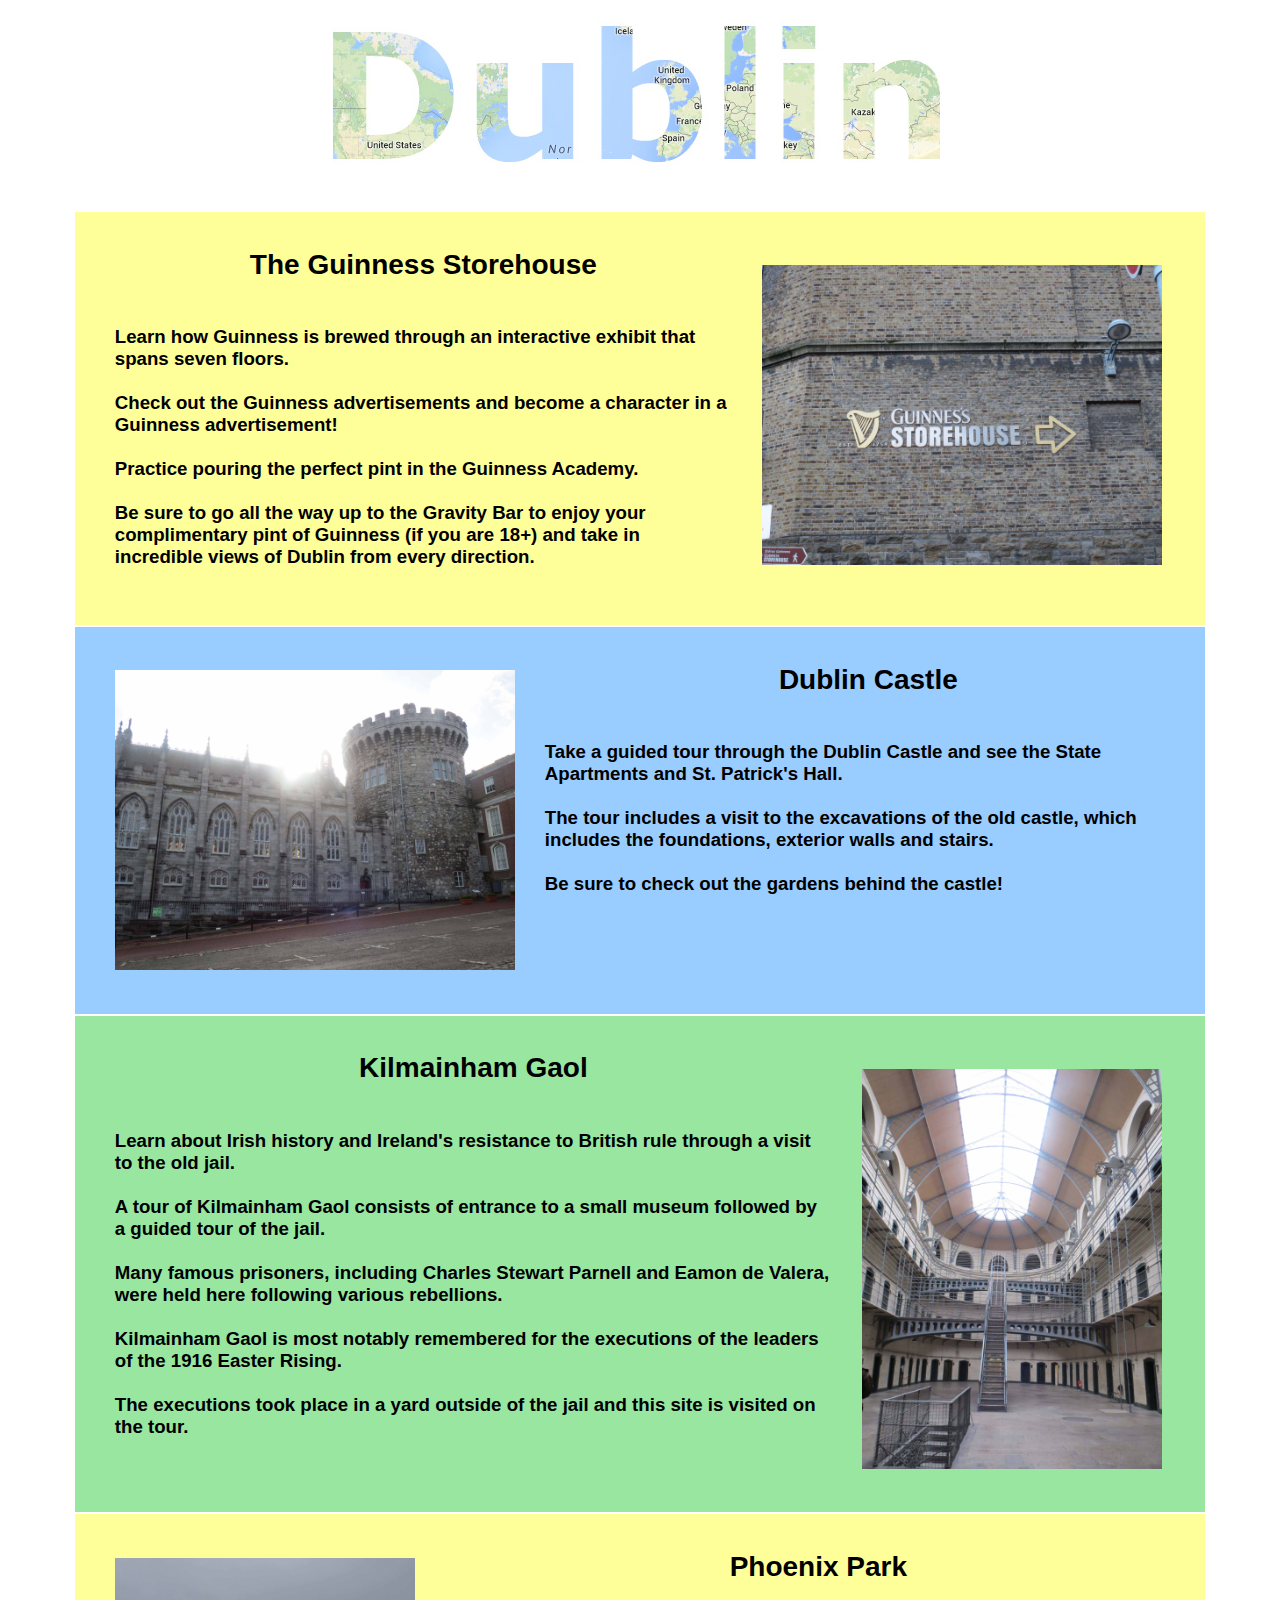
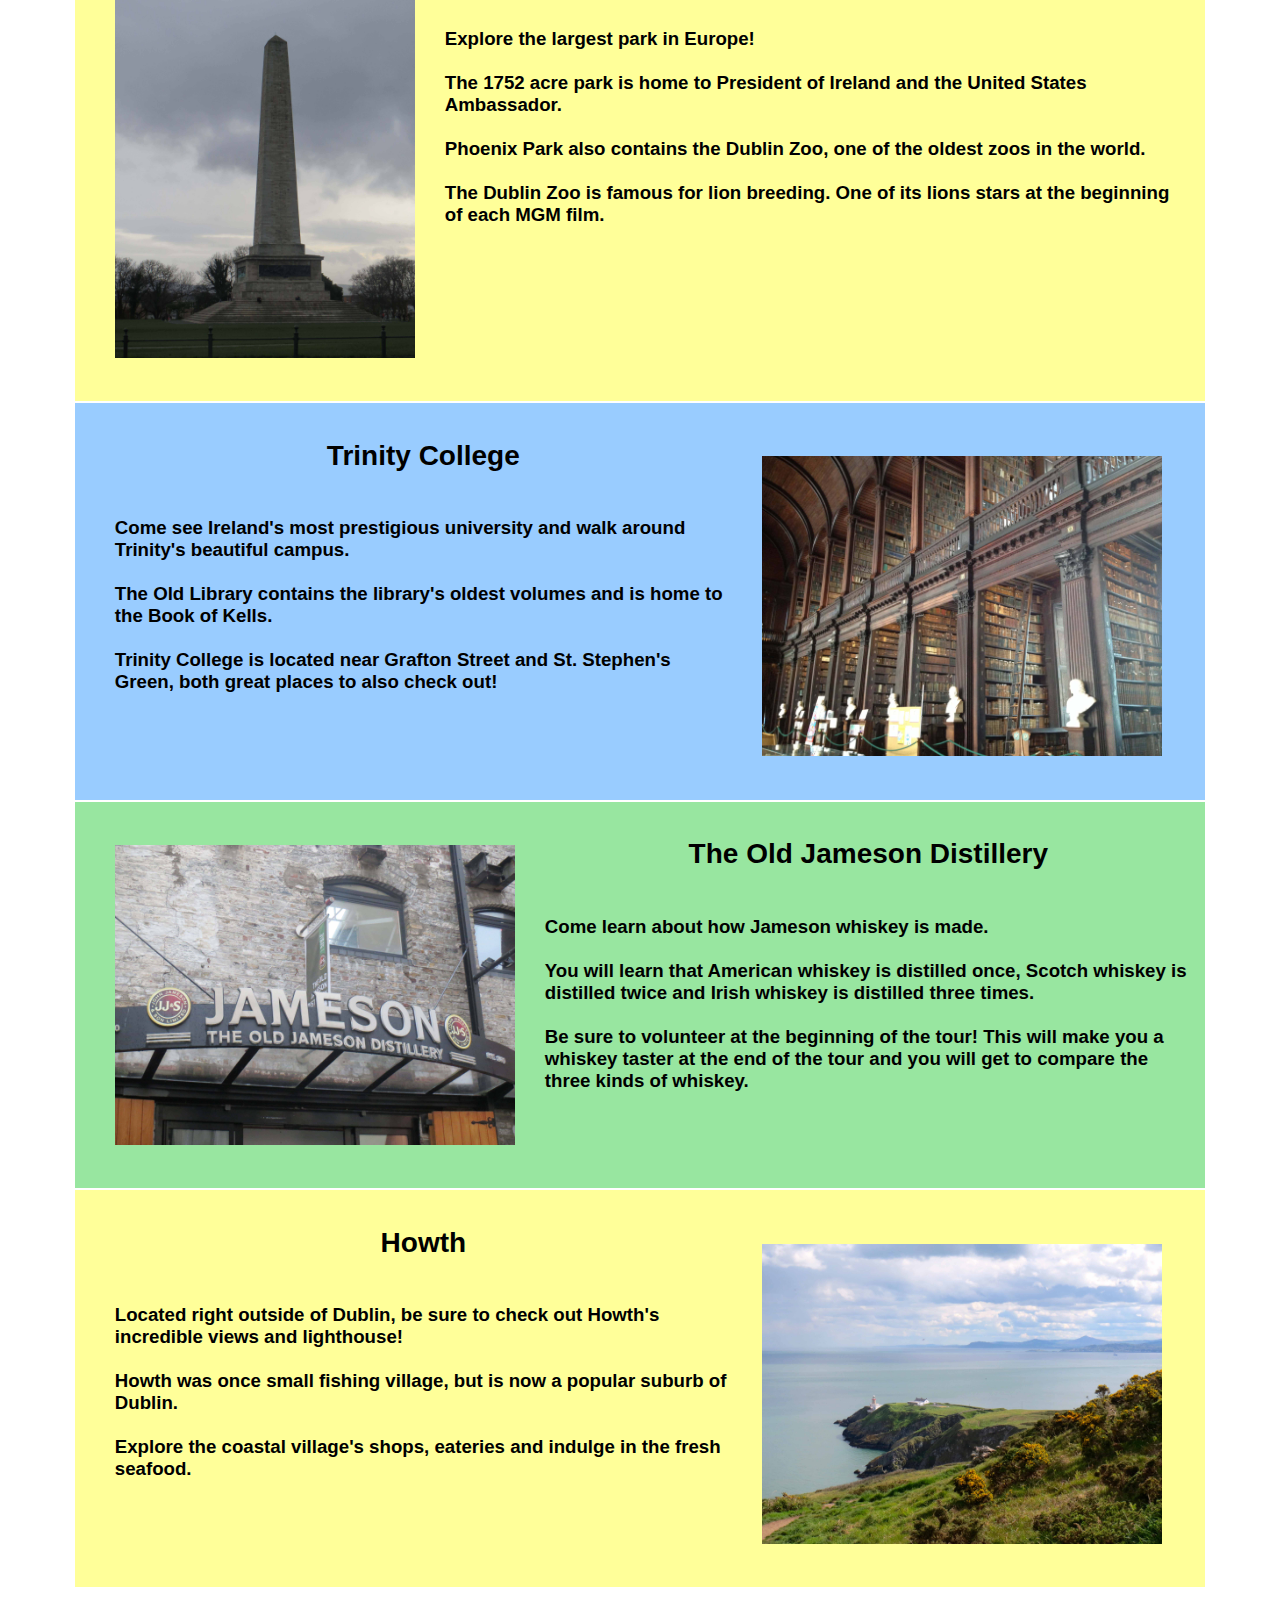
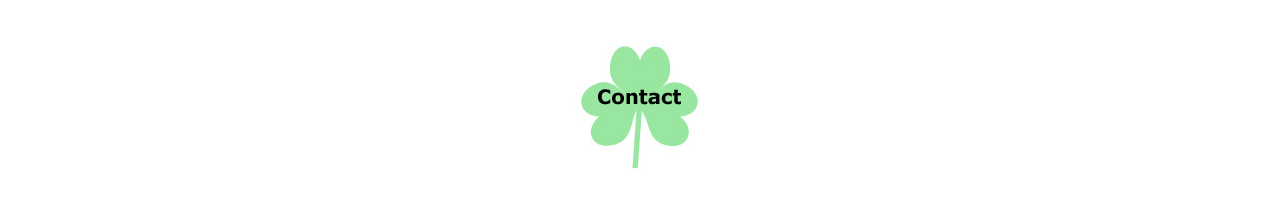
==== ireland/dublin.html @ 04540e8c "update" ====
<!DOCTYPE html>
<html>

<head>
    <title>Dublin</title>
    <link rel="stylesheet" type="text/css" href="ireland.css">
    <script src="https://ajax.googleapis.com/ajax/libs/jquery/3.1.0/jquery.min.js"></script>
    <script type="text/javascript" src="ireland.js"/></script>
    <script type="text/javascript" src="js/lib/jquery-1.11.1.min.js" ></script>
    <script> 
        $(function(){
            $("#header").load("header.html"); 
            $("#footer").load("footer.html"); 
        });
    </script>
</head>

<body>
    
    <table width="100%" border="0">
        <tr>
            <td colspan="3" align="center">
                <img src="images/dublin.jpg" alt="Dublin"/>
            </td>
        </tr>
        <tr>
            <td colspan="3" valign="top" align="center">
                <div id="header"></div>
                
            </td>
        </tr>
        <tr>
            <td><br></td>
        </tr>
        <tr>
            <td width="5%">&nbsp;</td>
            <td align="left" class="black" bgcolor="#FFFF99">
                <img src="images/guinness.JPG" class="right" id="horiz" alt="Guinness Storehouse"/>
                <h2 align="center">The Guinness Storehouse</h2>
                <br />
                Learn how Guinness is brewed through an interactive exhibit that spans seven floors.
                <br /><br />
                Check out the Guinness advertisements and become a character in a Guinness advertisement!
                <br /><br />
                Practice pouring the perfect pint in the Guinness Academy.
                <br /><br />
                Be sure to go all the way up to the Gravity Bar to enjoy your complimentary pint of Guinness (if you are 18+) and take in incredible views of Dublin from every direction.
                <br /><br /><br />
            </td>
            <td width="5%">&nbsp;</td>
    	</tr>
        <tr>
            <td width="5%">&nbsp;</td>
            <td align="left" class="black" bgcolor="#99CCFF">
                <img src="images/dublincastle.JPG" class="left" id="horiz" alt="Dublin Castle"/>
                <h2 align="center">Dublin Castle</h2>
                <br />
                Take a guided tour through the Dublin Castle and see the State Apartments and St. Patrick's Hall.
                <br /><br />
                The tour includes a visit to the excavations of the old castle, which includes the foundations, exterior walls and stairs.
                <br /><br />
                Be sure to check out the gardens behind the castle!
            </td>
            <td width="5%">&nbsp;</td>
        </tr>
        <tr>
            <td width="5%">&nbsp;</td>
            <td align="left" class="black" bgcolor="#98e6a0">
                <img src="images/kilmainham.jpg" class="right" id="vert" alt="Kilmainham Gaol"/>
                <h2 align="center">Kilmainham Gaol</h2>
                <br />
                Learn about Irish history and Ireland's resistance to British rule through a visit to the old jail.
                <br /><br />
                A tour of Kilmainham Gaol consists of entrance to a small museum followed by a guided tour of the jail.
                <br /><br />
                Many famous prisoners, including Charles Stewart Parnell and Eamon de Valera, were held here following various rebellions.
                <br /><br />
                Kilmainham Gaol is most notably remembered for the executions of the leaders of the 1916 Easter Rising.
                <br /><br />
                The executions took place in a yard outside of the jail and this site is visited on the tour.
            </td>
            <td width="5%">&nbsp;</td>
        </tr>
        <tr>
            <td width="5%">&nbsp;</td>
            <td align="left" class="black" bgcolor="#FFFF99">
                <img src="images/phoenixpark.jpg" class="left" id="vert" alt="Phoenix Park"/>
                <h2 align="center">Phoenix Park</h2>
                <br />
                Explore the largest park in Europe!
                <br /><br />
                The 1752 acre park is home to President of Ireland and the United States Ambassador.
                <br /><br />
                Phoenix Park also contains the Dublin Zoo, one of the oldest zoos in the world.
                <br /><br />
                The Dublin Zoo is famous for lion breeding. One of its lions stars at the beginning of each MGM film.
            </td>
            <td width="5%">&nbsp;</td>
        </tr>
        <tr>
            <td width="5%">&nbsp;</td>
            <td align="left" class="black" bgcolor="#99CCFF">
                <img src="images/trinity.JPG" class="right" id="horiz" alt="Trinity College Library"/>
                <h2 align="center">Trinity College</h2>
                <br />
                Come see Ireland's most prestigious university and walk around Trinity's beautiful campus.
                <br /><br />
                The Old Library contains the library's oldest volumes and is home to the Book of Kells.
                <br /><br />
                Trinity College is located near Grafton Street and St. Stephen's Green, both great places to also check out!
            </td>
            <td width="5%">&nbsp;</td>
        </tr>
        <tr>
            <td width="5%">&nbsp;</td>
            <td align="left" class="black" bgcolor="#98e6a0">
                <img src="images/jameson.JPG" class="left" id="horiz" alt="Jameson Distillery"/>
                <h2 align="center">The Old Jameson Distillery</h2>
                <br />
                Come learn about how Jameson whiskey is made.
                <br /><br />
                You will learn that American whiskey is distilled once, Scotch whiskey is distilled twice and Irish whiskey is distilled three times.
                <br /><br />
                Be sure to volunteer at the beginning of the tour! This will make you a whiskey taster at the end of the tour and you will get to compare the three kinds of whiskey.
            </td>
            <td width="5%">&nbsp;</td>
        </tr>
        <tr>
            <td width="5%">&nbsp;</td>
            <td align="left" class="black" bgcolor="#FFFF99">
                <img src="images/howth.jpg" class="right" id="horiz" alt="Howth"/>
                <h2 align="center">Howth</h2>
                <br />
                Located right outside of Dublin, be sure to check out Howth's incredible views and lighthouse!
                <br /><br />
                Howth was once small fishing village, but is now a popular suburb of Dublin.
                <br /><br />
                Explore the coastal village's shops, eateries and indulge in the fresh seafood.
            </td>
            <td width="5%">&nbsp;</td>
    	</tr>
        <tr>
            <td colspan="3" align="center">
                <br /><br />
                <a href="mailto:aresnik11@gmail.com"><img src="images/contact shamrock.jpg" onMouseOver="MouseRollover(this,'images/black contact shamrock.jpg')" onMouseOut="MouseRollover(this,'images/contact shamrock.jpg')" alt="Contact Me"/></a>
                <br /><br />
            </td>
        </tr> 
    </table>
</body>
</html>
---- ireland/ireland.css ----
@charset "UTF-8";

.black
{
	color:#000;
	font-size:14pt;
	font-weight:bold;
	font-family:Verdana, Geneva, sans-serif;
	padding-left:30pt;
	padding-top:10pt;
	padding-right:10pt;
	padding-bottom:10pt;
}

.home
{
	color:#000;
	font-size:14pt;
	font-weight:bold;
	font-family:Verdana, Geneva, sans-serif;
	padding:20pt;
	text-align:center;
}

img {
	border:0;	
}

#pics {
	width:300px;
	height:250px;	
}

#words {
	width:300px;
	height:200px;
}

.right {
	width:400px;
	height:300px;
	float:right;
	padding:30px;
	padding-top:40px;	
}

.left {
	padding-right:30px;
	padding-top:30px;
	padding-bottom:30px;
	float:left;
}

#horiz {
	width:400px;
	height:300px;
}

#vert {
	width:300px;
	height:400px;	
}
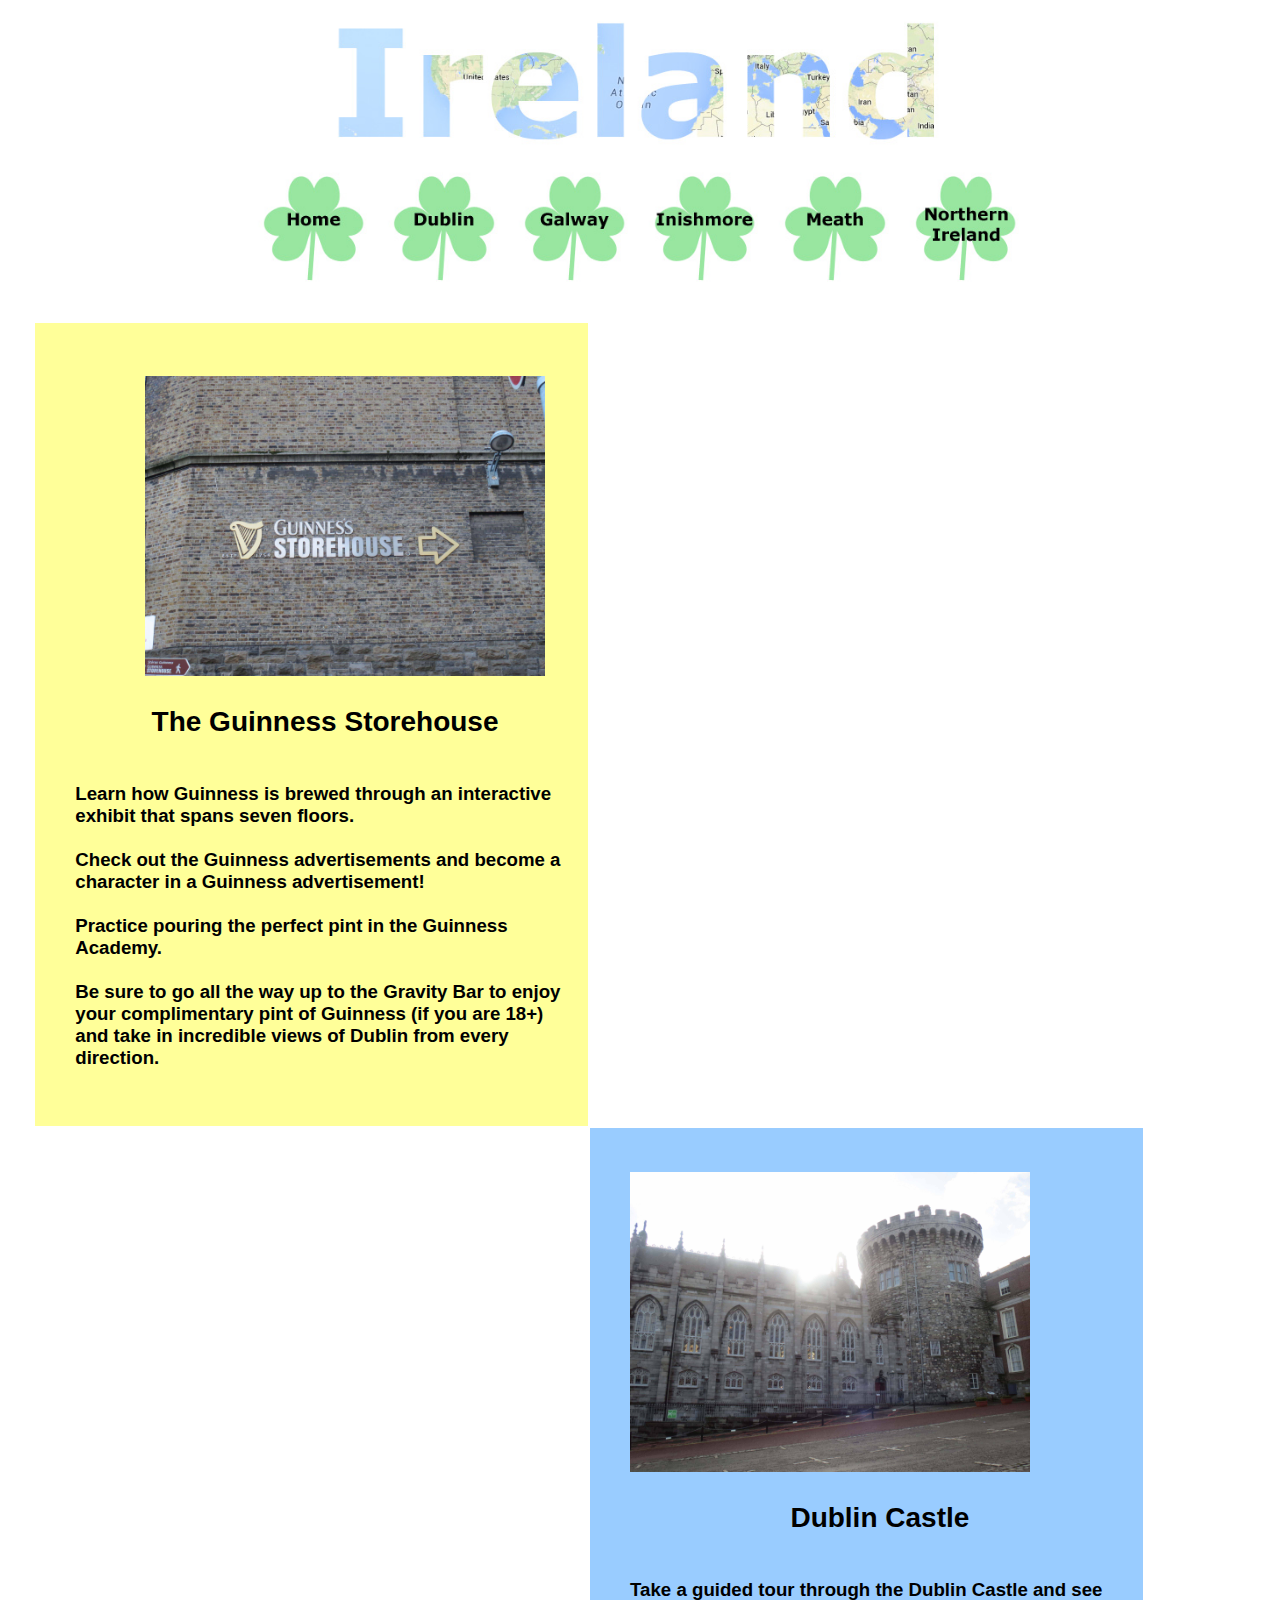
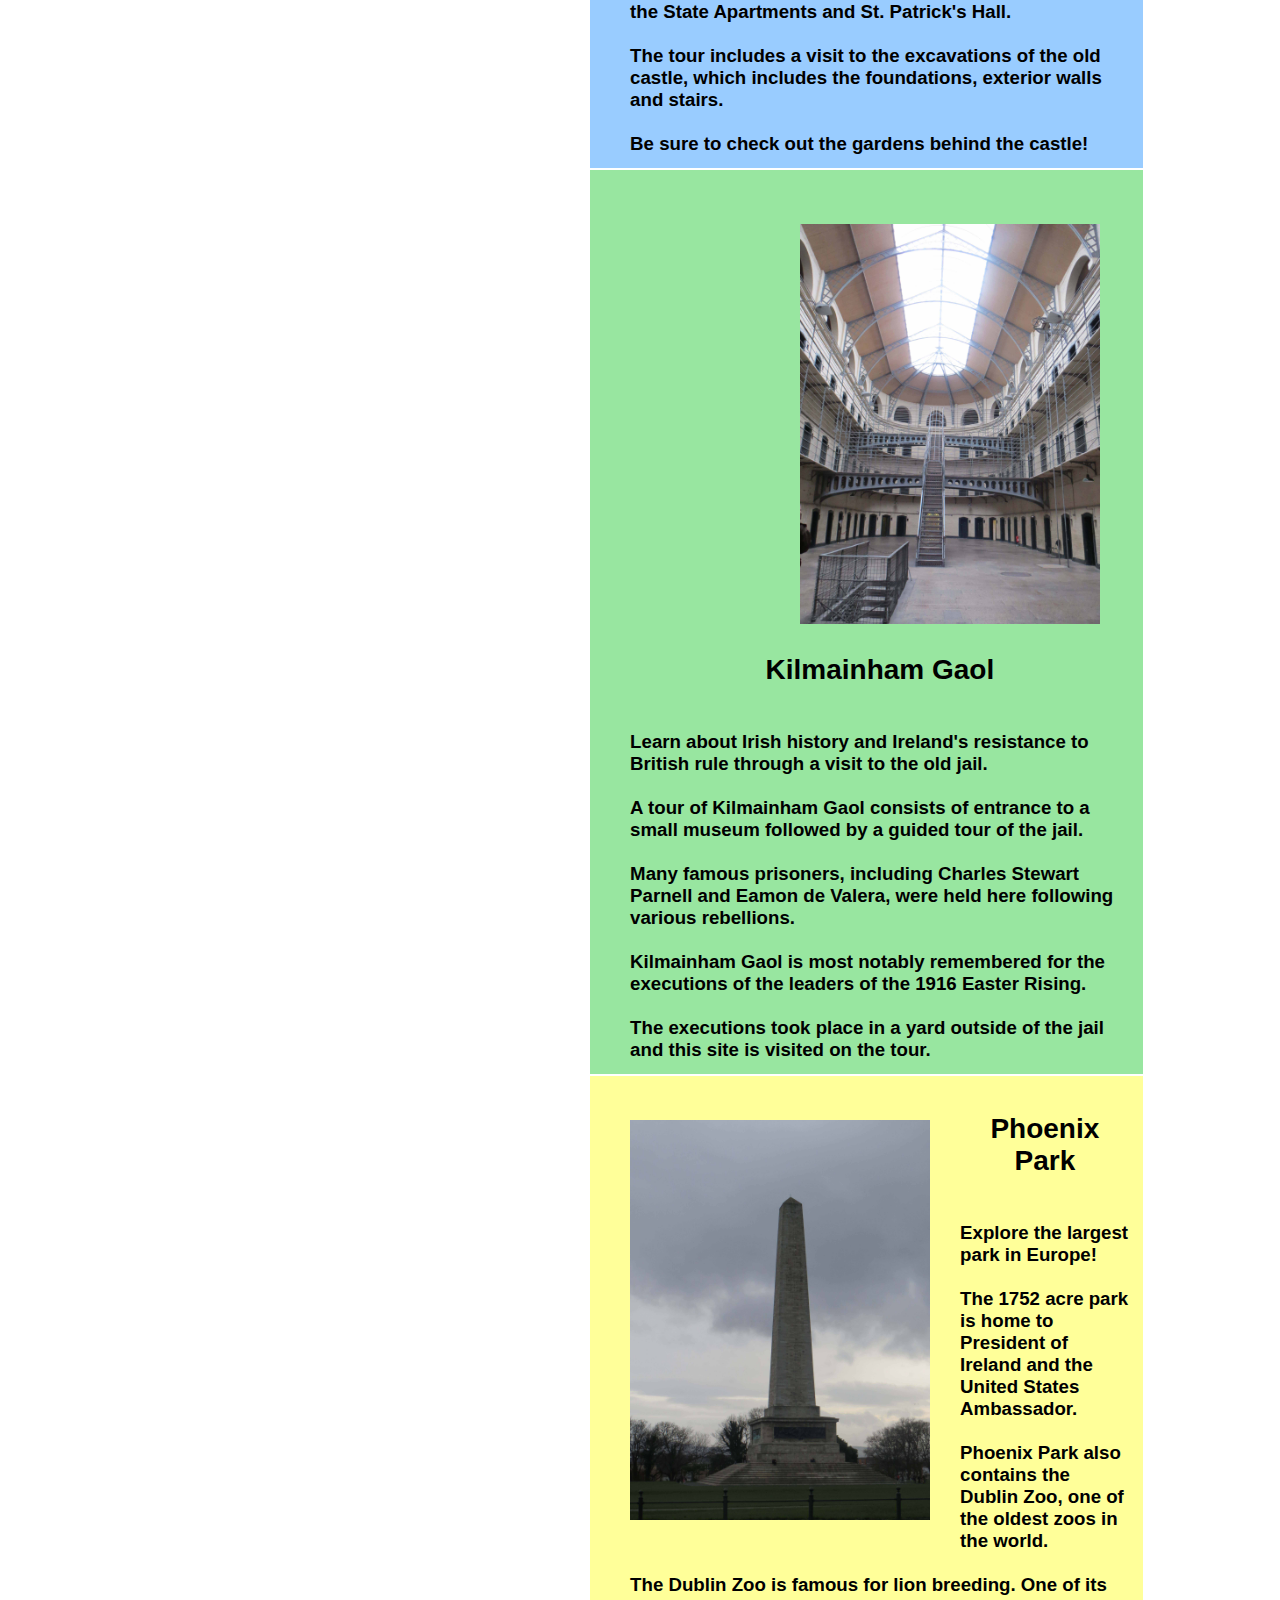
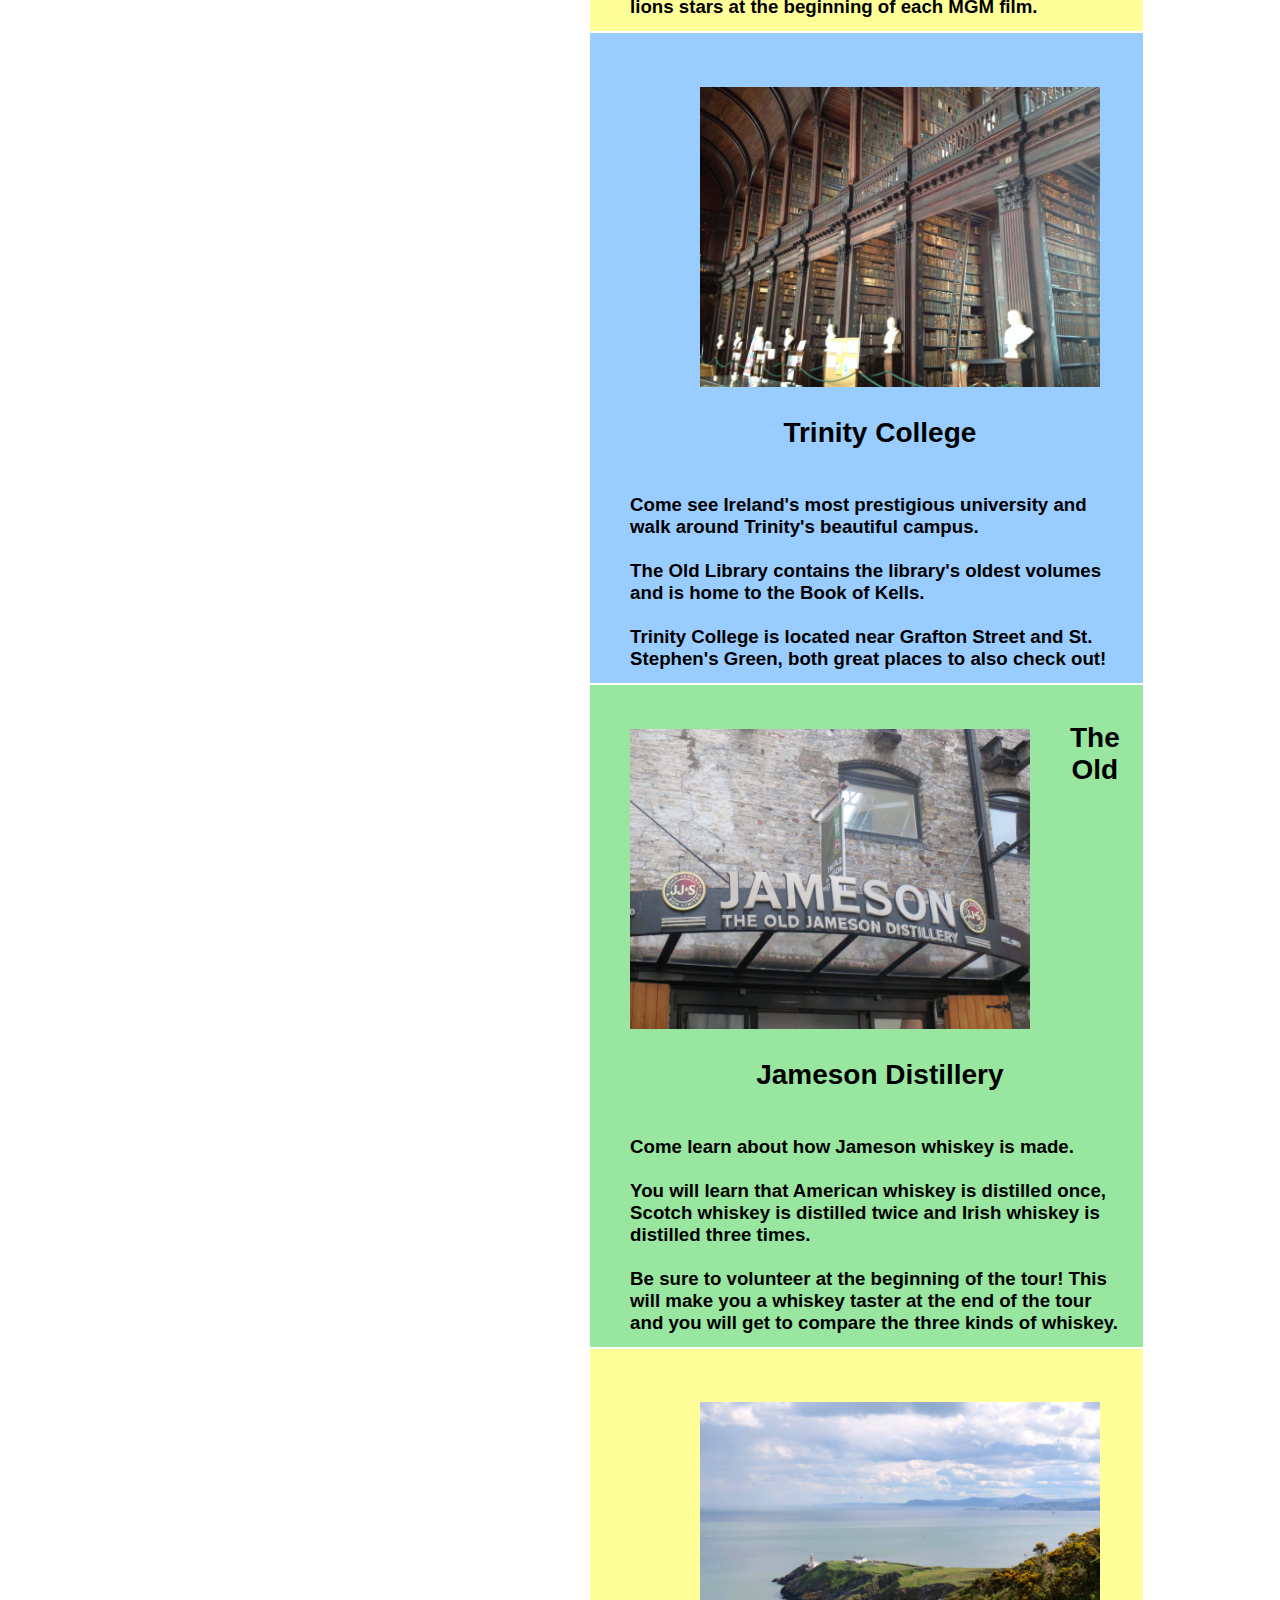
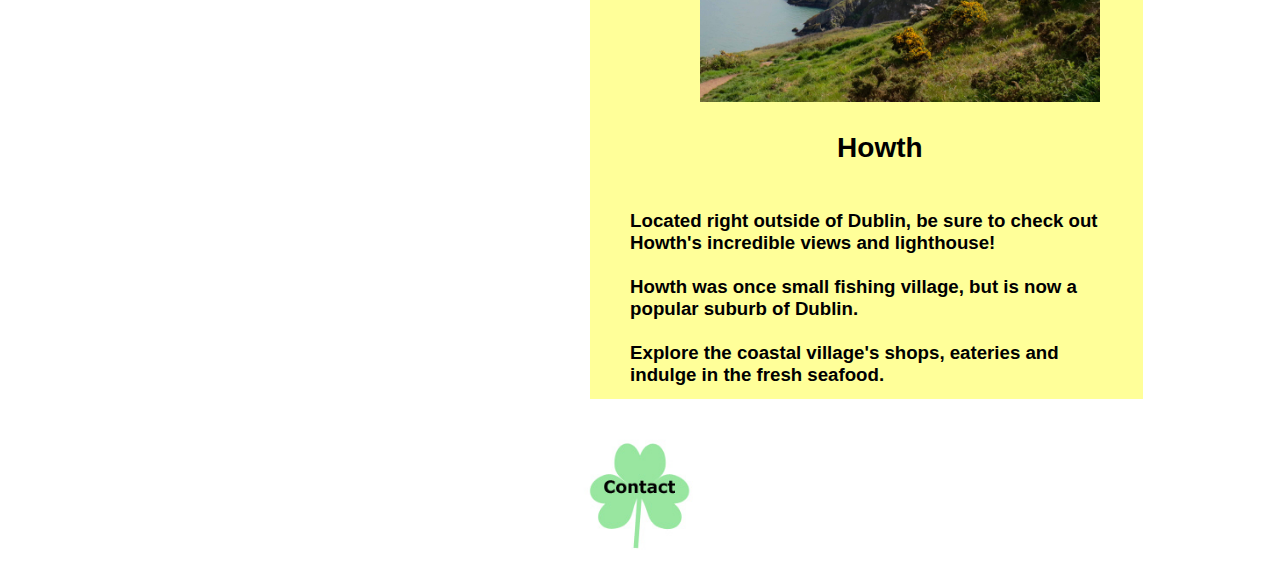
==== commit 0ee23352: "update" ====
--- a/ireland/dublin.html
+++ b/ireland/dublin.html
@@ -6,34 +6,24 @@
     <link rel="stylesheet" type="text/css" href="ireland.css">
     <script src="https://ajax.googleapis.com/ajax/libs/jquery/3.1.0/jquery.min.js"></script>
     <script type="text/javascript" src="ireland.js"/></script>
-    <script type="text/javascript" src="js/lib/jquery-1.11.1.min.js" ></script>
-    <script> 
-        $(function(){
-            $("#header").load("header.html"); 
-            $("#footer").load("footer.html"); 
-        });
-    </script>
 </head>
 
 <body>
-    
-    <table width="100%" border="0">
-        <tr>
-            <td colspan="3" align="center">
-                <img src="images/dublin.jpg" alt="Dublin"/>
-            </td>
-        </tr>
-        <tr>
-            <td colspan="3" valign="top" align="center">
-                <div id="header"></div>
-                
-            </td>
-        </tr>
-        <tr>
-            <td><br></td>
-        </tr>
-        <tr>
-            <td width="5%">&nbsp;</td>
+    <header>
+        <img src="images/ireland.jpg" alt="Ireland"/>
+    </header>
+
+    <nav>
+        <a href="ireland.html"><img src="images/home shamrock.jpg" onMouseOver="MouseRollover(this,'images/black home shamrock.jpg')" onMouseOut="MouseRollover(this,'images/home shamrock.jpg')" alt="Home" id="test"/></a>
+        <a href="dublin.html"><img src="images/dublin shamrock.jpg" onMouseOver="MouseRollover(this,'images/black dublin shamrock.jpg')" onMouseOut="MouseRollover(this,'images/dublin shamrock.jpg')" alt="Dublin" id="test"/></a>
+        <a href="galway.html"><img src="images/galway shamrock.jpg" onMouseOver="MouseRollover(this,'images/black galway shamrock.jpg')" onMouseOut="MouseRollover(this,'images/galway shamrock.jpg')" alt="Galway" id="test"/></a>
+        <a href="inishmore.html"><img src="images/inishmore shamrock.jpg" onMouseOver="MouseRollover(this,'images/black inishmore shamrock.jpg')" onMouseOut="MouseRollover(this,'images/inishmore shamrock.jpg')" alt="Inishmore" id="test"/></a>
+        <a href="meath.html"><img src="images/meath shamrock.jpg" onMouseOver="MouseRollover(this,'images/black meath shamrock.jpg')" onMouseOut="MouseRollover(this,'images/meath shamrock.jpg')" alt="Meath" id="test"/></a>
+        <a href="northernireland.html"><img src="images/northern ireland shamrock.jpg" onMouseOver="MouseRollover(this,'images/black northern ireland shamrock.jpg')" onMouseOut="MouseRollover(this,'images/northern ireland shamrock.jpg')" alt="Northern Ireland" id="test"/></a>
+    </nav>
+
+    <table>
+        
             <td align="left" class="black" bgcolor="#FFFF99">
                 <img src="images/guinness.JPG" class="right" id="horiz" alt="Guinness Storehouse"/>
                 <h2 align="center">The Guinness Storehouse</h2>
@@ -139,13 +129,9 @@
             </td>
             <td width="5%">&nbsp;</td>
     	</tr>
-        <tr>
-            <td colspan="3" align="center">
-                <br /><br />
-                <a href="mailto:aresnik11@gmail.com"><img src="images/contact shamrock.jpg" onMouseOver="MouseRollover(this,'images/black contact shamrock.jpg')" onMouseOut="MouseRollover(this,'images/contact shamrock.jpg')" alt="Contact Me"/></a>
-                <br /><br />
-            </td>
-        </tr> 
     </table>
+    <footer>
+        <a href="mailto:aresnik11@gmail.com"><img src="images/contact shamrock.jpg" onMouseOver="MouseRollover(this,'images/black contact shamrock.jpg')" onMouseOut="MouseRollover(this,'images/contact shamrock.jpg')" alt="Contact Me"/></a>
+    </footer>
 </body>
 </html>
--- a/ireland/ireland.css
+++ b/ireland/ireland.css
@@ -1,4 +1,51 @@
 @charset "UTF-8";
+
+/*@media only screen and (max-width: 600px) {
+  .home {
+    font-size:10px;
+  }
+}*/
+
+header img {
+	display:block;
+	width:50%;
+	margin-left:auto;
+	margin-right:auto;
+}
+
+nav {
+	text-align:center;
+}
+
+nav img {
+	display:inline-block;
+	width:10%;
+}
+
+table {
+	margin:2%;
+}
+
+td img {
+	width:100%;
+}
+
+.home
+{
+	color:#000;
+	font-size:16px;
+	font-weight:bold;
+	font-family:Verdana, Geneva, sans-serif;
+	text-align:center;
+	padding:2%;
+}
+
+footer img {
+	display:block;
+	width:10%;
+	margin-left:auto;
+	margin-right:auto;
+}
 
 .black
 {
@@ -10,30 +57,6 @@
 	padding-top:10pt;
 	padding-right:10pt;
 	padding-bottom:10pt;
-}
-
-.home
-{
-	color:#000;
-	font-size:14pt;
-	font-weight:bold;
-	font-family:Verdana, Geneva, sans-serif;
-	padding:20pt;
-	text-align:center;
-}
-
-img {
-	border:0;	
-}
-
-#pics {
-	width:300px;
-	height:250px;	
-}
-
-#words {
-	width:300px;
-	height:200px;
 }
 
 .right {
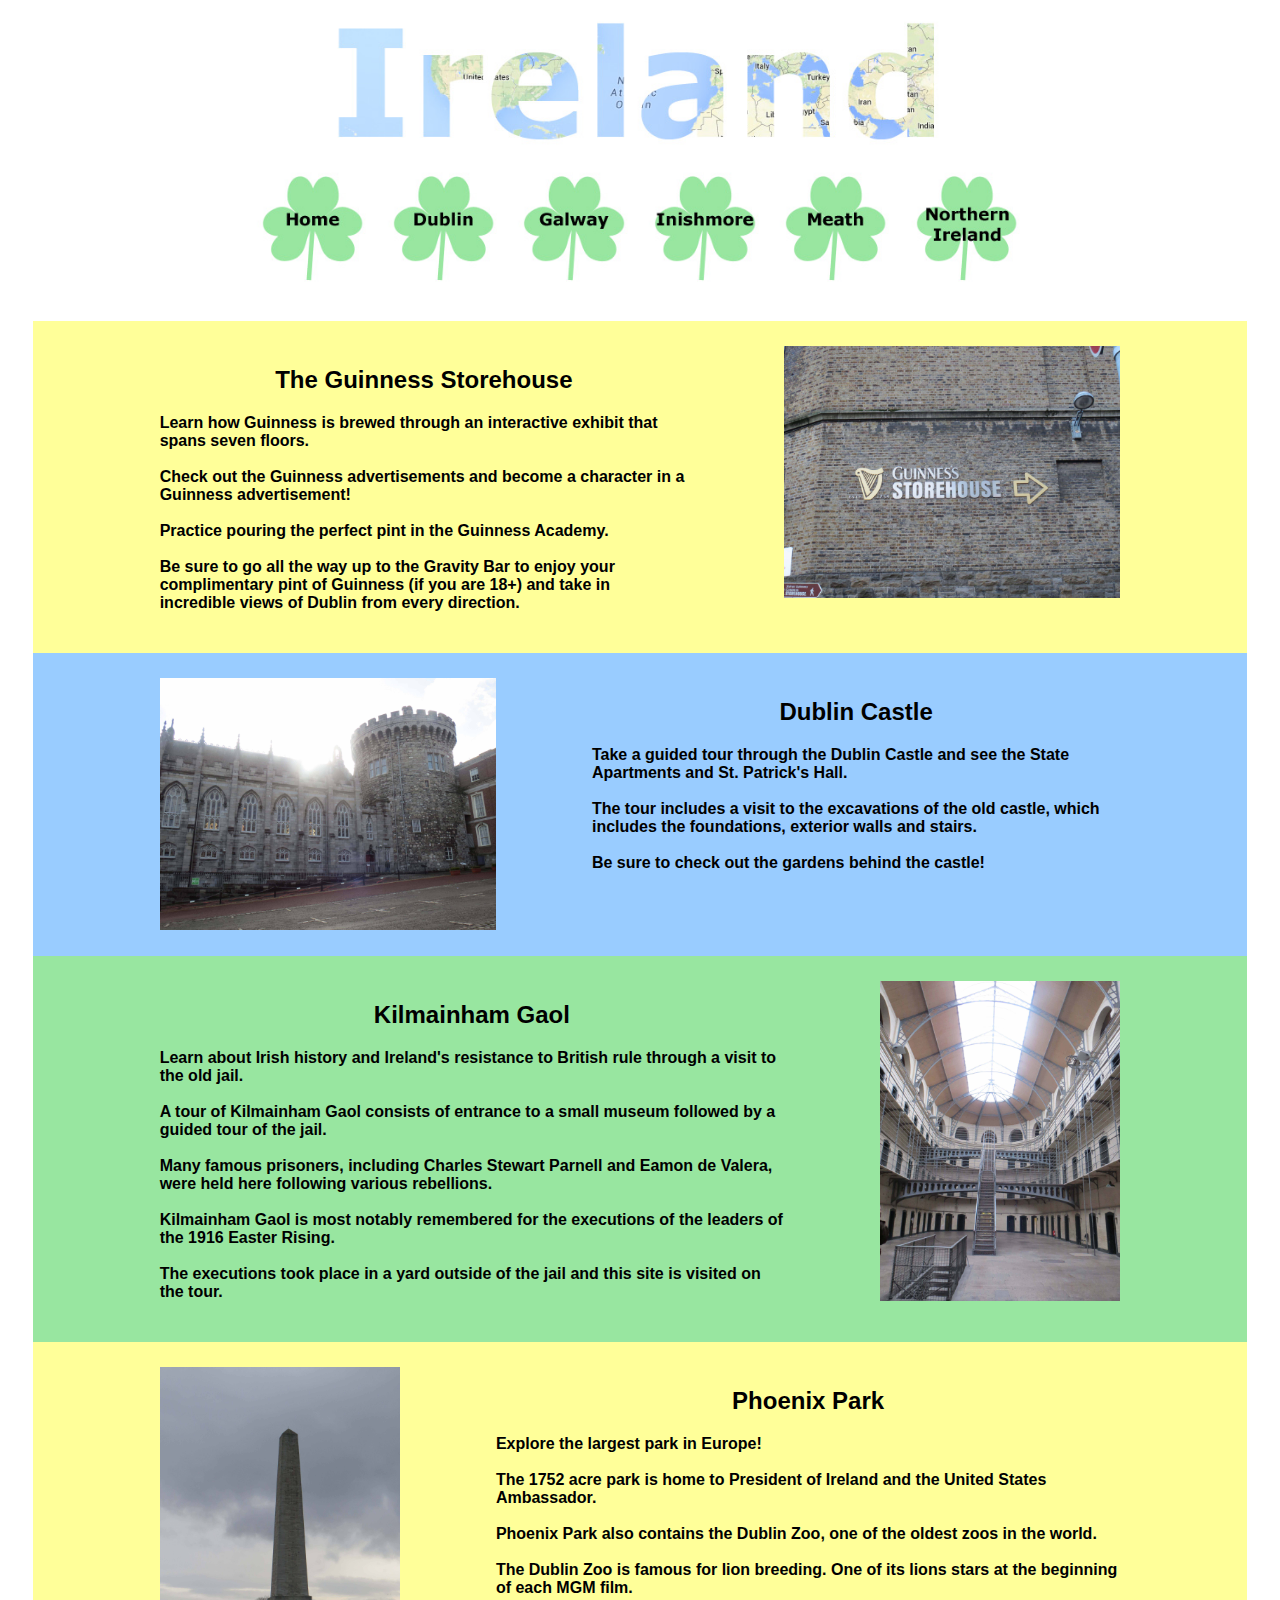
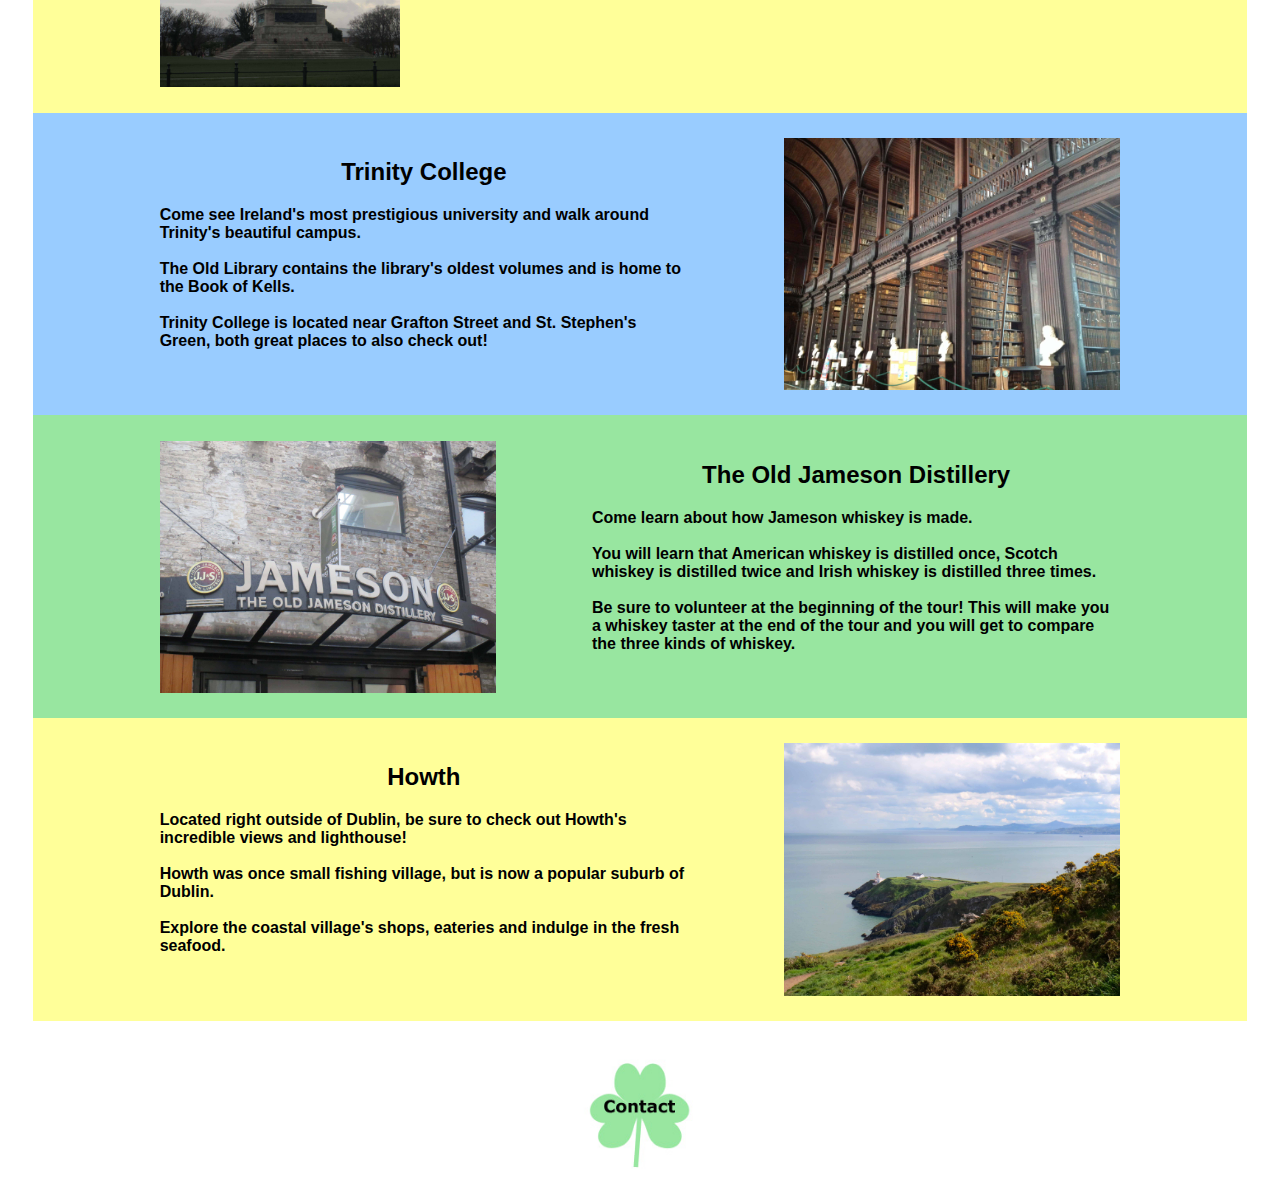
==== commit d9563970: "update" ====
--- a/ireland/dublin.html
+++ b/ireland/dublin.html
@@ -22,116 +22,101 @@
         <a href="northernireland.html"><img src="images/northern ireland shamrock.jpg" onMouseOver="MouseRollover(this,'images/black northern ireland shamrock.jpg')" onMouseOut="MouseRollover(this,'images/northern ireland shamrock.jpg')" alt="Northern Ireland" id="test"/></a>
     </nav>
 
-    <table>
-        
-            <td align="left" class="black" bgcolor="#FFFF99">
-                <img src="images/guinness.JPG" class="right" id="horiz" alt="Guinness Storehouse"/>
-                <h2 align="center">The Guinness Storehouse</h2>
-                <br />
-                Learn how Guinness is brewed through an interactive exhibit that spans seven floors.
-                <br /><br />
-                Check out the Guinness advertisements and become a character in a Guinness advertisement!
-                <br /><br />
-                Practice pouring the perfect pint in the Guinness Academy.
-                <br /><br />
-                Be sure to go all the way up to the Gravity Bar to enjoy your complimentary pint of Guinness (if you are 18+) and take in incredible views of Dublin from every direction.
-                <br /><br /><br />
-            </td>
-            <td width="5%">&nbsp;</td>
-    	</tr>
-        <tr>
-            <td width="5%">&nbsp;</td>
-            <td align="left" class="black" bgcolor="#99CCFF">
-                <img src="images/dublincastle.JPG" class="left" id="horiz" alt="Dublin Castle"/>
-                <h2 align="center">Dublin Castle</h2>
-                <br />
-                Take a guided tour through the Dublin Castle and see the State Apartments and St. Patrick's Hall.
-                <br /><br />
-                The tour includes a visit to the excavations of the old castle, which includes the foundations, exterior walls and stairs.
-                <br /><br />
-                Be sure to check out the gardens behind the castle!
-            </td>
-            <td width="5%">&nbsp;</td>
-        </tr>
-        <tr>
-            <td width="5%">&nbsp;</td>
-            <td align="left" class="black" bgcolor="#98e6a0">
-                <img src="images/kilmainham.jpg" class="right" id="vert" alt="Kilmainham Gaol"/>
-                <h2 align="center">Kilmainham Gaol</h2>
-                <br />
-                Learn about Irish history and Ireland's resistance to British rule through a visit to the old jail.
-                <br /><br />
-                A tour of Kilmainham Gaol consists of entrance to a small museum followed by a guided tour of the jail.
-                <br /><br />
-                Many famous prisoners, including Charles Stewart Parnell and Eamon de Valera, were held here following various rebellions.
-                <br /><br />
-                Kilmainham Gaol is most notably remembered for the executions of the leaders of the 1916 Easter Rising.
-                <br /><br />
-                The executions took place in a yard outside of the jail and this site is visited on the tour.
-            </td>
-            <td width="5%">&nbsp;</td>
-        </tr>
-        <tr>
-            <td width="5%">&nbsp;</td>
-            <td align="left" class="black" bgcolor="#FFFF99">
-                <img src="images/phoenixpark.jpg" class="left" id="vert" alt="Phoenix Park"/>
-                <h2 align="center">Phoenix Park</h2>
-                <br />
-                Explore the largest park in Europe!
-                <br /><br />
-                The 1752 acre park is home to President of Ireland and the United States Ambassador.
-                <br /><br />
-                Phoenix Park also contains the Dublin Zoo, one of the oldest zoos in the world.
-                <br /><br />
-                The Dublin Zoo is famous for lion breeding. One of its lions stars at the beginning of each MGM film.
-            </td>
-            <td width="5%">&nbsp;</td>
-        </tr>
-        <tr>
-            <td width="5%">&nbsp;</td>
-            <td align="left" class="black" bgcolor="#99CCFF">
-                <img src="images/trinity.JPG" class="right" id="horiz" alt="Trinity College Library"/>
-                <h2 align="center">Trinity College</h2>
-                <br />
-                Come see Ireland's most prestigious university and walk around Trinity's beautiful campus.
-                <br /><br />
-                The Old Library contains the library's oldest volumes and is home to the Book of Kells.
-                <br /><br />
-                Trinity College is located near Grafton Street and St. Stephen's Green, both great places to also check out!
-            </td>
-            <td width="5%">&nbsp;</td>
-        </tr>
-        <tr>
-            <td width="5%">&nbsp;</td>
-            <td align="left" class="black" bgcolor="#98e6a0">
-                <img src="images/jameson.JPG" class="left" id="horiz" alt="Jameson Distillery"/>
-                <h2 align="center">The Old Jameson Distillery</h2>
-                <br />
-                Come learn about how Jameson whiskey is made.
-                <br /><br />
-                You will learn that American whiskey is distilled once, Scotch whiskey is distilled twice and Irish whiskey is distilled three times.
-                <br /><br />
-                Be sure to volunteer at the beginning of the tour! This will make you a whiskey taster at the end of the tour and you will get to compare the three kinds of whiskey.
-            </td>
-            <td width="5%">&nbsp;</td>
-        </tr>
-        <tr>
-            <td width="5%">&nbsp;</td>
-            <td align="left" class="black" bgcolor="#FFFF99">
-                <img src="images/howth.jpg" class="right" id="horiz" alt="Howth"/>
-                <h2 align="center">Howth</h2>
-                <br />
-                Located right outside of Dublin, be sure to check out Howth's incredible views and lighthouse!
-                <br /><br />
-                Howth was once small fishing village, but is now a popular suburb of Dublin.
-                <br /><br />
-                Explore the coastal village's shops, eateries and indulge in the fresh seafood.
-            </td>
-            <td width="5%">&nbsp;</td>
-    	</tr>
-    </table>
+    <div class="yellow right">
+        <img src="images/guinness.JPG" id="horiz" alt="Guinness Storehouse"/>
+        <h2>The Guinness Storehouse</h2>
+        <p>
+            Learn how Guinness is brewed through an interactive exhibit that spans seven floors.
+            <br /><br />
+            Check out the Guinness advertisements and become a character in a Guinness advertisement!
+            <br /><br />
+            Practice pouring the perfect pint in the Guinness Academy.
+            <br /><br />
+            Be sure to go all the way up to the Gravity Bar to enjoy your complimentary pint of Guinness (if you are 18+) and take in incredible views of Dublin from every direction.
+        </p>
+    </div>
+
+    <div class="blue left">
+        <img src="images/dublincastle.JPG" id="horiz" alt="Dublin Castle"/>
+        <h2>Dublin Castle</h2>
+        <p>
+            Take a guided tour through the Dublin Castle and see the State Apartments and St. Patrick's Hall.
+            <br /><br />
+            The tour includes a visit to the excavations of the old castle, which includes the foundations, exterior walls and stairs.
+            <br /><br />
+            Be sure to check out the gardens behind the castle!
+        </p>
+    </div>
+
+    <div class="green right">
+        <img src="images/kilmainham.jpg" id="vert" alt="Kilmainham Gaol"/>
+        <h2>Kilmainham Gaol</h2>
+        <p>
+            Learn about Irish history and Ireland's resistance to British rule through a visit to the old jail.
+            <br /><br />
+            A tour of Kilmainham Gaol consists of entrance to a small museum followed by a guided tour of the jail.
+            <br /><br />
+            Many famous prisoners, including Charles Stewart Parnell and Eamon de Valera, were held here following various rebellions.
+            <br /><br />
+            Kilmainham Gaol is most notably remembered for the executions of the leaders of the 1916 Easter Rising.
+            <br /><br />
+            The executions took place in a yard outside of the jail and this site is visited on the tour.
+        </p>
+    </div>
+
+    <div class="yellow left">
+        <img src="images/phoenixpark.jpg" id="vert" alt="Phoenix Park"/>
+        <h2>Phoenix Park</h2>
+        <p>
+            Explore the largest park in Europe!
+            <br /><br />
+            The 1752 acre park is home to President of Ireland and the United States Ambassador.
+            <br /><br />
+            Phoenix Park also contains the Dublin Zoo, one of the oldest zoos in the world.
+            <br /><br />
+            The Dublin Zoo is famous for lion breeding. One of its lions stars at the beginning of each MGM film.
+        </p>
+    </div>
+
+    <div class="blue right">
+        <img src="images/trinity.JPG" id="horiz" alt="Trinity College Library"/>
+        <h2>Trinity College</h2>
+        <p>
+            Come see Ireland's most prestigious university and walk around Trinity's beautiful campus.
+            <br /><br />
+            The Old Library contains the library's oldest volumes and is home to the Book of Kells.
+            <br /><br />
+            Trinity College is located near Grafton Street and St. Stephen's Green, both great places to also check out!
+        </p>
+    </div>
+
+    <div class="green left">
+        <img src="images/jameson.JPG" id="horiz" alt="Jameson Distillery"/>
+        <h2>The Old Jameson Distillery</h2>
+        <p>
+            Come learn about how Jameson whiskey is made.
+            <br /><br />
+            You will learn that American whiskey is distilled once, Scotch whiskey is distilled twice and Irish whiskey is distilled three times.
+            <br /><br />
+            Be sure to volunteer at the beginning of the tour! This will make you a whiskey taster at the end of the tour and you will get to compare the three kinds of whiskey.
+        </p>
+    </div>
+    
+    <div class="yellow right">
+        <img src="images/howth.jpg" id="horiz" alt="Howth"/>
+        <h2>Howth</h2>
+        <p>
+            Located right outside of Dublin, be sure to check out Howth's incredible views and lighthouse!
+            <br /><br />
+            Howth was once small fishing village, but is now a popular suburb of Dublin.
+            <br /><br />
+            Explore the coastal village's shops, eateries and indulge in the fresh seafood.
+        </p>
+    </div>
+
     <footer>
         <a href="mailto:aresnik11@gmail.com"><img src="images/contact shamrock.jpg" onMouseOver="MouseRollover(this,'images/black contact shamrock.jpg')" onMouseOut="MouseRollover(this,'images/contact shamrock.jpg')" alt="Contact Me"/></a>
     </footer>
+
 </body>
 </html>
--- a/ireland/ireland.css
+++ b/ireland/ireland.css
@@ -1,10 +1,11 @@
 @charset "UTF-8";
 
-/*@media only screen and (max-width: 600px) {
-  .home {
-    font-size:10px;
-  }
-}*/
+body {
+	color:#000;
+	font-size:16px;
+	font-weight:bold;
+	font-family:Verdana, Geneva, sans-serif;
+}
 
 header img {
 	display:block;
@@ -15,6 +16,7 @@
 
 nav {
 	text-align:center;
+	margin-bottom:2%;
 }
 
 nav img {
@@ -23,21 +25,33 @@
 }
 
 table {
-	margin:2%;
+	margin-left:2%;
+	margin-right:2%;
 }
 
-td img {
+.home img {
 	width:100%;
 }
 
-.home
-{
-	color:#000;
-	font-size:16px;
-	font-weight:bold;
-	font-family:Verdana, Geneva, sans-serif;
+.yellow {
+	background-color:#FFFF99;
+}
+
+.blue {
+	background-color:#99CCFF;
+}
+
+.green {
+	background-color:#98e6a0;
+}
+
+table .yellow, table .blue, table .green, h2 {
 	text-align:center;
+}
+
+.yellow, .blue, .green {
 	padding:2%;
+	overflow:auto;
 }
 
 footer img {
@@ -45,41 +59,32 @@
 	width:10%;
 	margin-left:auto;
 	margin-right:auto;
+	margin-top:2%;
 }
 
-.black
-{
-	color:#000;
-	font-size:14pt;
-	font-weight:bold;
-	font-family:Verdana, Geneva, sans-serif;
-	padding-left:30pt;
-	padding-top:10pt;
-	padding-right:10pt;
-	padding-bottom:10pt;
+.right img {
+	float:right;
+	padding-left:10%;
+
 }
 
-.right {
-	width:400px;
-	height:300px;
-	float:right;
-	padding:30px;
-	padding-top:40px;	
+.left img {
+	float:left;
+	padding-right:10%;
+
 }
 
-.left {
-	padding-right:30px;
-	padding-top:30px;
-	padding-bottom:30px;
-	float:left;
+.right, .left {
+	padding-left:10%;
+	padding-right:10%;
+	margin-left:2%;
+	margin-right:2%;
 }
 
 #horiz {
-	width:400px;
-	height:300px;
+	width:35%;
 }
 
 #vert {
-	width:300px;
-	height:400px;	
+	width:25%;
 }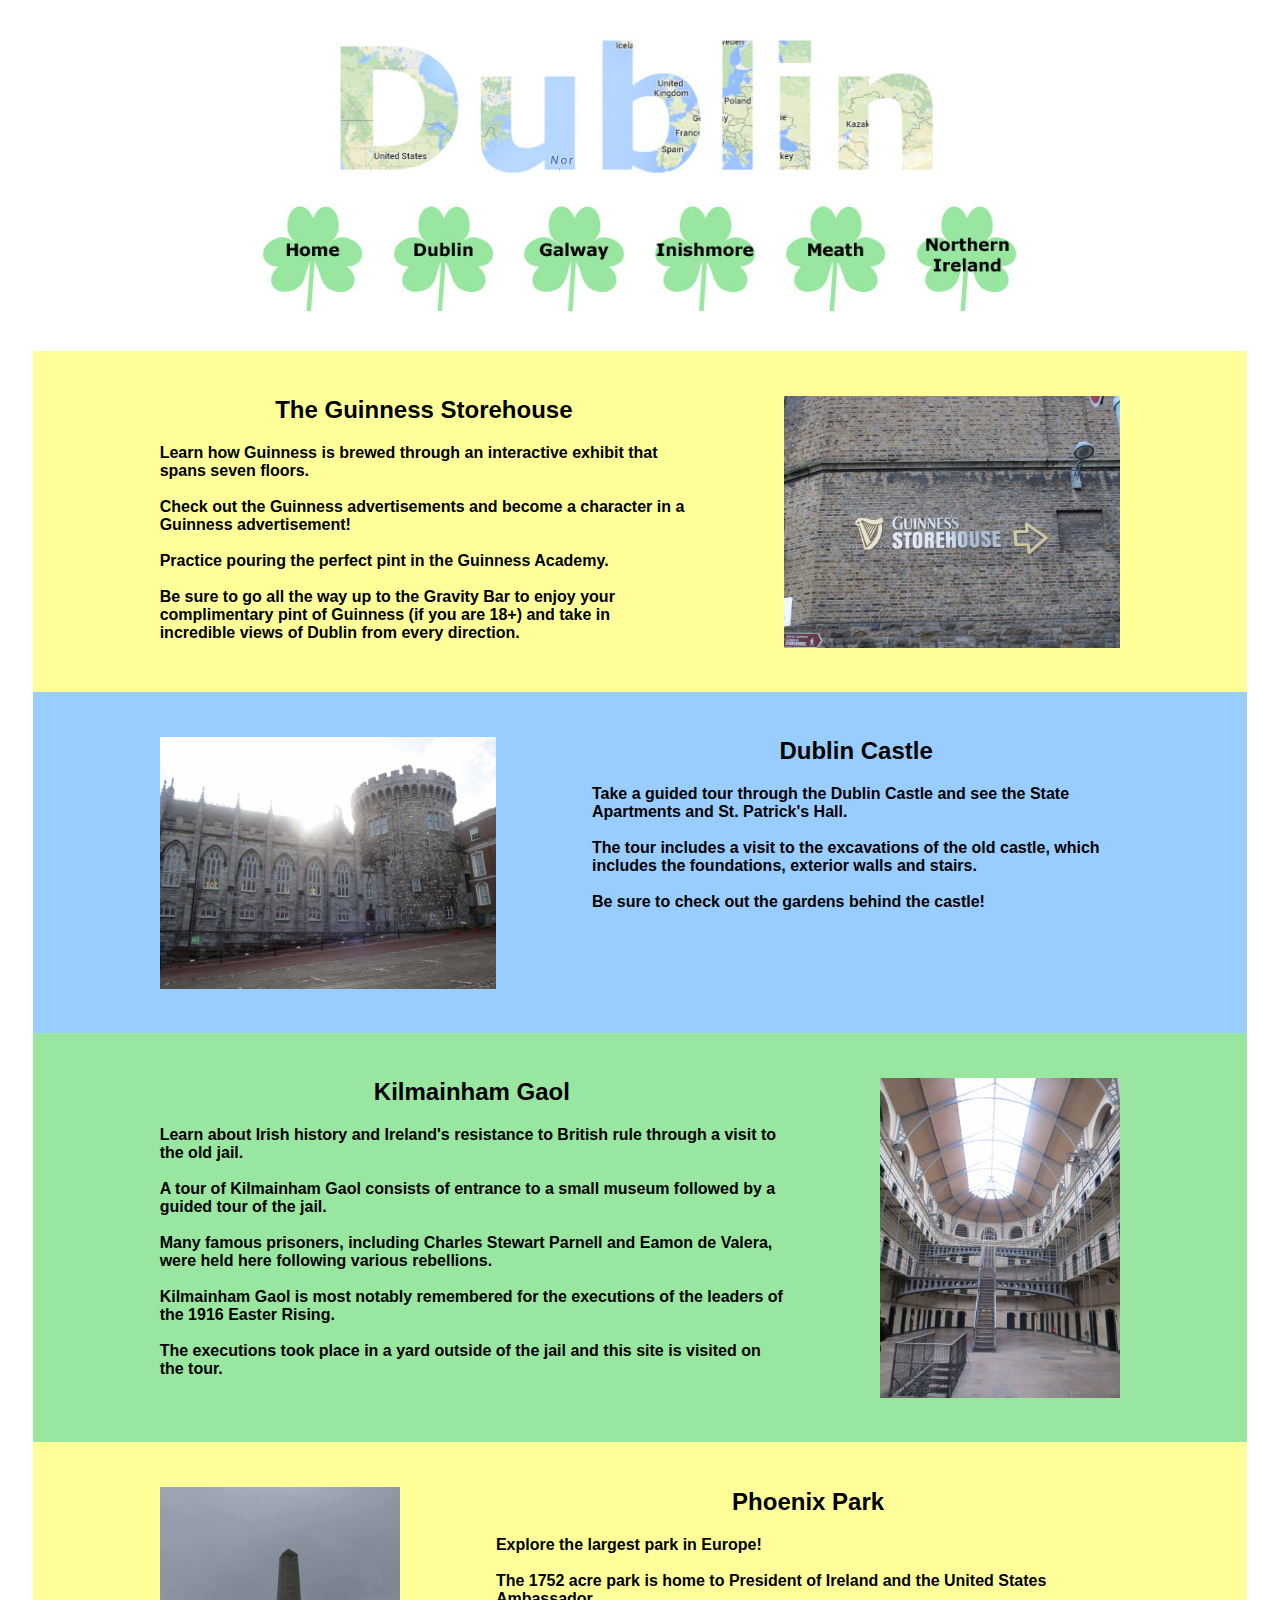
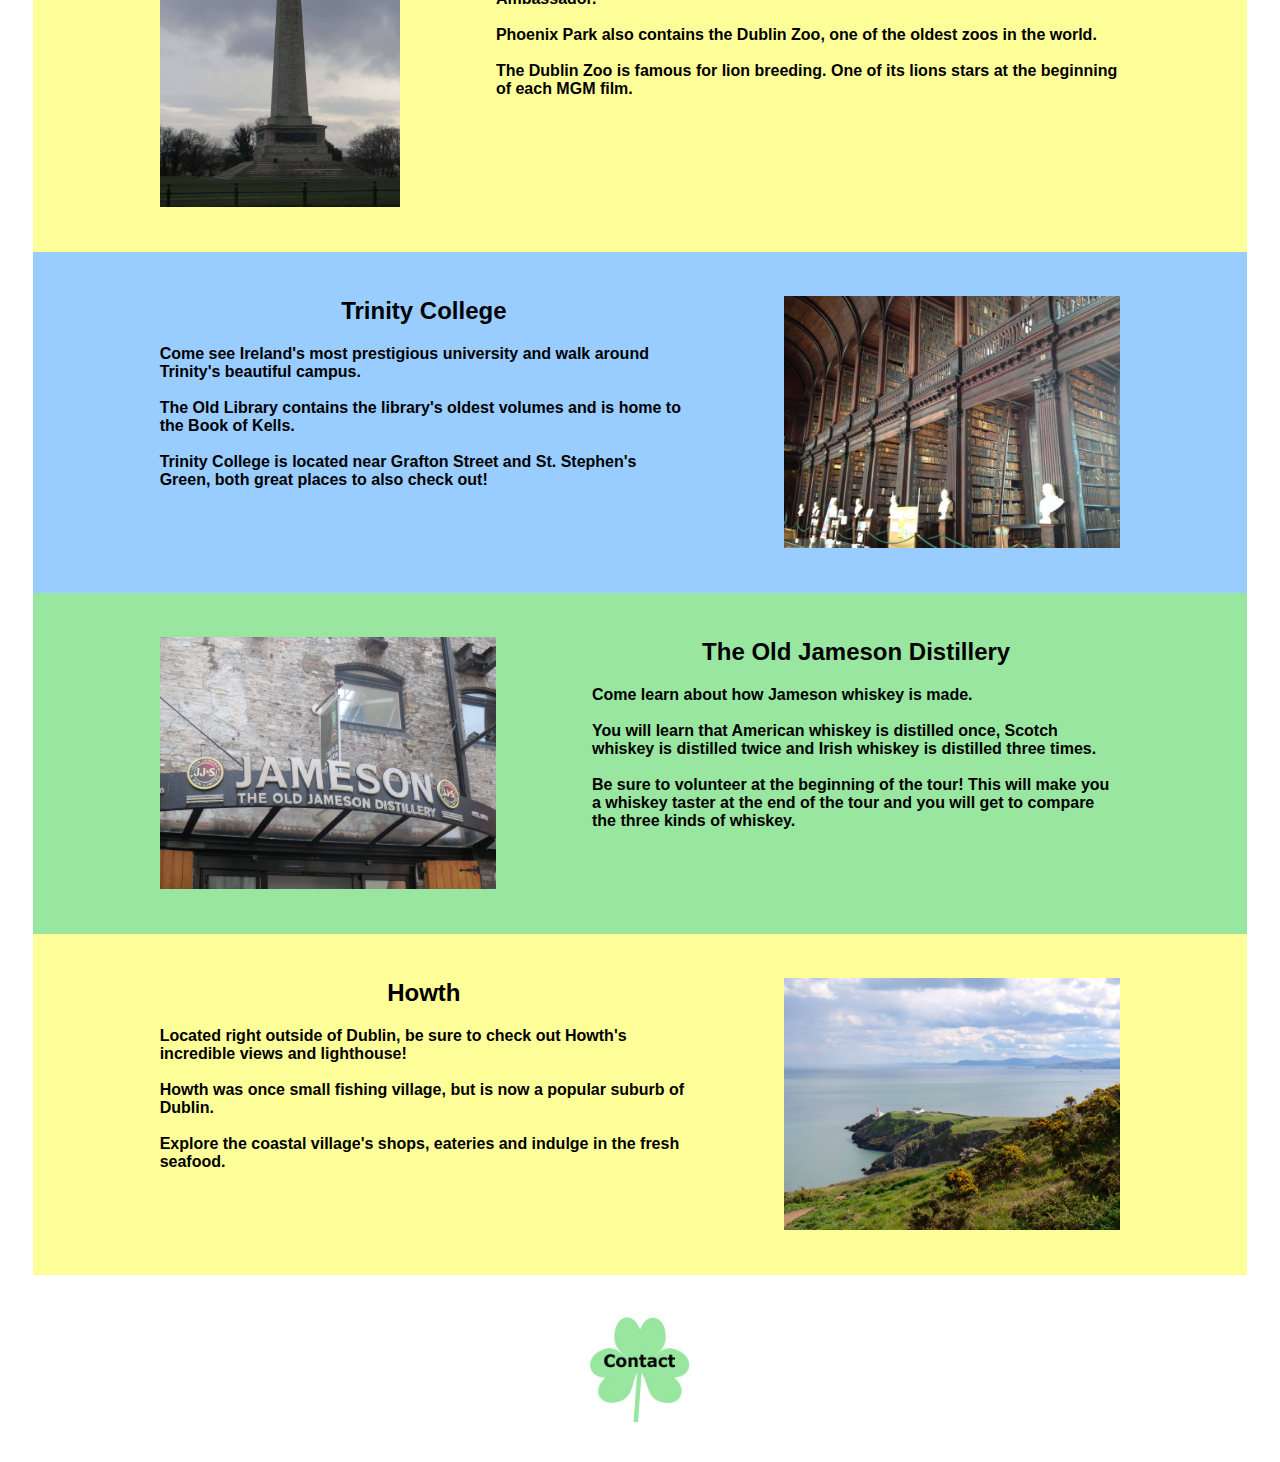
==== commit 42733b4d: "update" ====
--- a/ireland/dublin.html
+++ b/ireland/dublin.html
@@ -1,18 +1,14 @@
 <!DOCTYPE html>
 <html>
-
 <head>
     <title>Dublin</title>
     <link rel="stylesheet" type="text/css" href="ireland.css">
-    <script src="https://ajax.googleapis.com/ajax/libs/jquery/3.1.0/jquery.min.js"></script>
     <script type="text/javascript" src="ireland.js"/></script>
 </head>
-
 <body>
     <header>
-        <img src="images/ireland.jpg" alt="Ireland"/>
+        <img src="images/dublin.jpg" alt="Dublin"/>
     </header>
-
     <nav>
         <a href="ireland.html"><img src="images/home shamrock.jpg" onMouseOver="MouseRollover(this,'images/black home shamrock.jpg')" onMouseOut="MouseRollover(this,'images/home shamrock.jpg')" alt="Home" id="test"/></a>
         <a href="dublin.html"><img src="images/dublin shamrock.jpg" onMouseOver="MouseRollover(this,'images/black dublin shamrock.jpg')" onMouseOut="MouseRollover(this,'images/dublin shamrock.jpg')" alt="Dublin" id="test"/></a>
@@ -21,7 +17,6 @@
         <a href="meath.html"><img src="images/meath shamrock.jpg" onMouseOver="MouseRollover(this,'images/black meath shamrock.jpg')" onMouseOut="MouseRollover(this,'images/meath shamrock.jpg')" alt="Meath" id="test"/></a>
         <a href="northernireland.html"><img src="images/northern ireland shamrock.jpg" onMouseOver="MouseRollover(this,'images/black northern ireland shamrock.jpg')" onMouseOut="MouseRollover(this,'images/northern ireland shamrock.jpg')" alt="Northern Ireland" id="test"/></a>
     </nav>
-
     <div class="yellow right">
         <img src="images/guinness.JPG" id="horiz" alt="Guinness Storehouse"/>
         <h2>The Guinness Storehouse</h2>
@@ -35,7 +30,6 @@
             Be sure to go all the way up to the Gravity Bar to enjoy your complimentary pint of Guinness (if you are 18+) and take in incredible views of Dublin from every direction.
         </p>
     </div>
-
     <div class="blue left">
         <img src="images/dublincastle.JPG" id="horiz" alt="Dublin Castle"/>
         <h2>Dublin Castle</h2>
@@ -63,7 +57,6 @@
             The executions took place in a yard outside of the jail and this site is visited on the tour.
         </p>
     </div>
-
     <div class="yellow left">
         <img src="images/phoenixpark.jpg" id="vert" alt="Phoenix Park"/>
         <h2>Phoenix Park</h2>
@@ -77,7 +70,6 @@
             The Dublin Zoo is famous for lion breeding. One of its lions stars at the beginning of each MGM film.
         </p>
     </div>
-
     <div class="blue right">
         <img src="images/trinity.JPG" id="horiz" alt="Trinity College Library"/>
         <h2>Trinity College</h2>
@@ -89,7 +81,6 @@
             Trinity College is located near Grafton Street and St. Stephen's Green, both great places to also check out!
         </p>
     </div>
-
     <div class="green left">
         <img src="images/jameson.JPG" id="horiz" alt="Jameson Distillery"/>
         <h2>The Old Jameson Distillery</h2>
@@ -101,7 +92,6 @@
             Be sure to volunteer at the beginning of the tour! This will make you a whiskey taster at the end of the tour and you will get to compare the three kinds of whiskey.
         </p>
     </div>
-    
     <div class="yellow right">
         <img src="images/howth.jpg" id="horiz" alt="Howth"/>
         <h2>Howth</h2>
@@ -113,10 +103,8 @@
             Explore the coastal village's shops, eateries and indulge in the fresh seafood.
         </p>
     </div>
-
     <footer>
         <a href="mailto:aresnik11@gmail.com"><img src="images/contact shamrock.jpg" onMouseOver="MouseRollover(this,'images/black contact shamrock.jpg')" onMouseOut="MouseRollover(this,'images/contact shamrock.jpg')" alt="Contact Me"/></a>
     </footer>
-
 </body>
 </html>
--- a/ireland/ireland.css
+++ b/ireland/ireland.css
@@ -5,6 +5,8 @@
 	font-size:16px;
 	font-weight:bold;
 	font-family:Verdana, Geneva, sans-serif;
+	margin-top:2%;
+	margin-bottom:2%;
 }
 
 header img {
@@ -29,7 +31,7 @@
 	margin-right:2%;
 }
 
-.home img {
+table img {
 	width:100%;
 }
 
@@ -45,33 +47,28 @@
 	background-color:#98e6a0;
 }
 
-table .yellow, table .blue, table .green, h2 {
-	text-align:center;
-}
-
 .yellow, .blue, .green {
 	padding:2%;
 	overflow:auto;
 }
 
-footer img {
-	display:block;
-	width:10%;
-	margin-left:auto;
-	margin-right:auto;
-	margin-top:2%;
+td.yellow, td.blue, td.green, h2 {
+	text-align:center;
 }
 
 .right img {
 	float:right;
 	padding-left:10%;
-
 }
 
 .left img {
 	float:left;
 	padding-right:10%;
+}
 
+.right img, .left img {
+	padding-top:2%;
+	padding-bottom:2%;
 }
 
 .right, .left {
@@ -83,8 +80,22 @@
 
 #horiz {
 	width:35%;
+	display:inline-block;
 }
 
 #vert {
 	width:25%;
+	display:inline-block;
+}
+
+footer {
+	text-align:center;
+}
+
+footer img {
+	display:inline-block;
+	width:10%;
+	margin-left:auto;
+	margin-right:auto;
+	margin-top:2%;
 }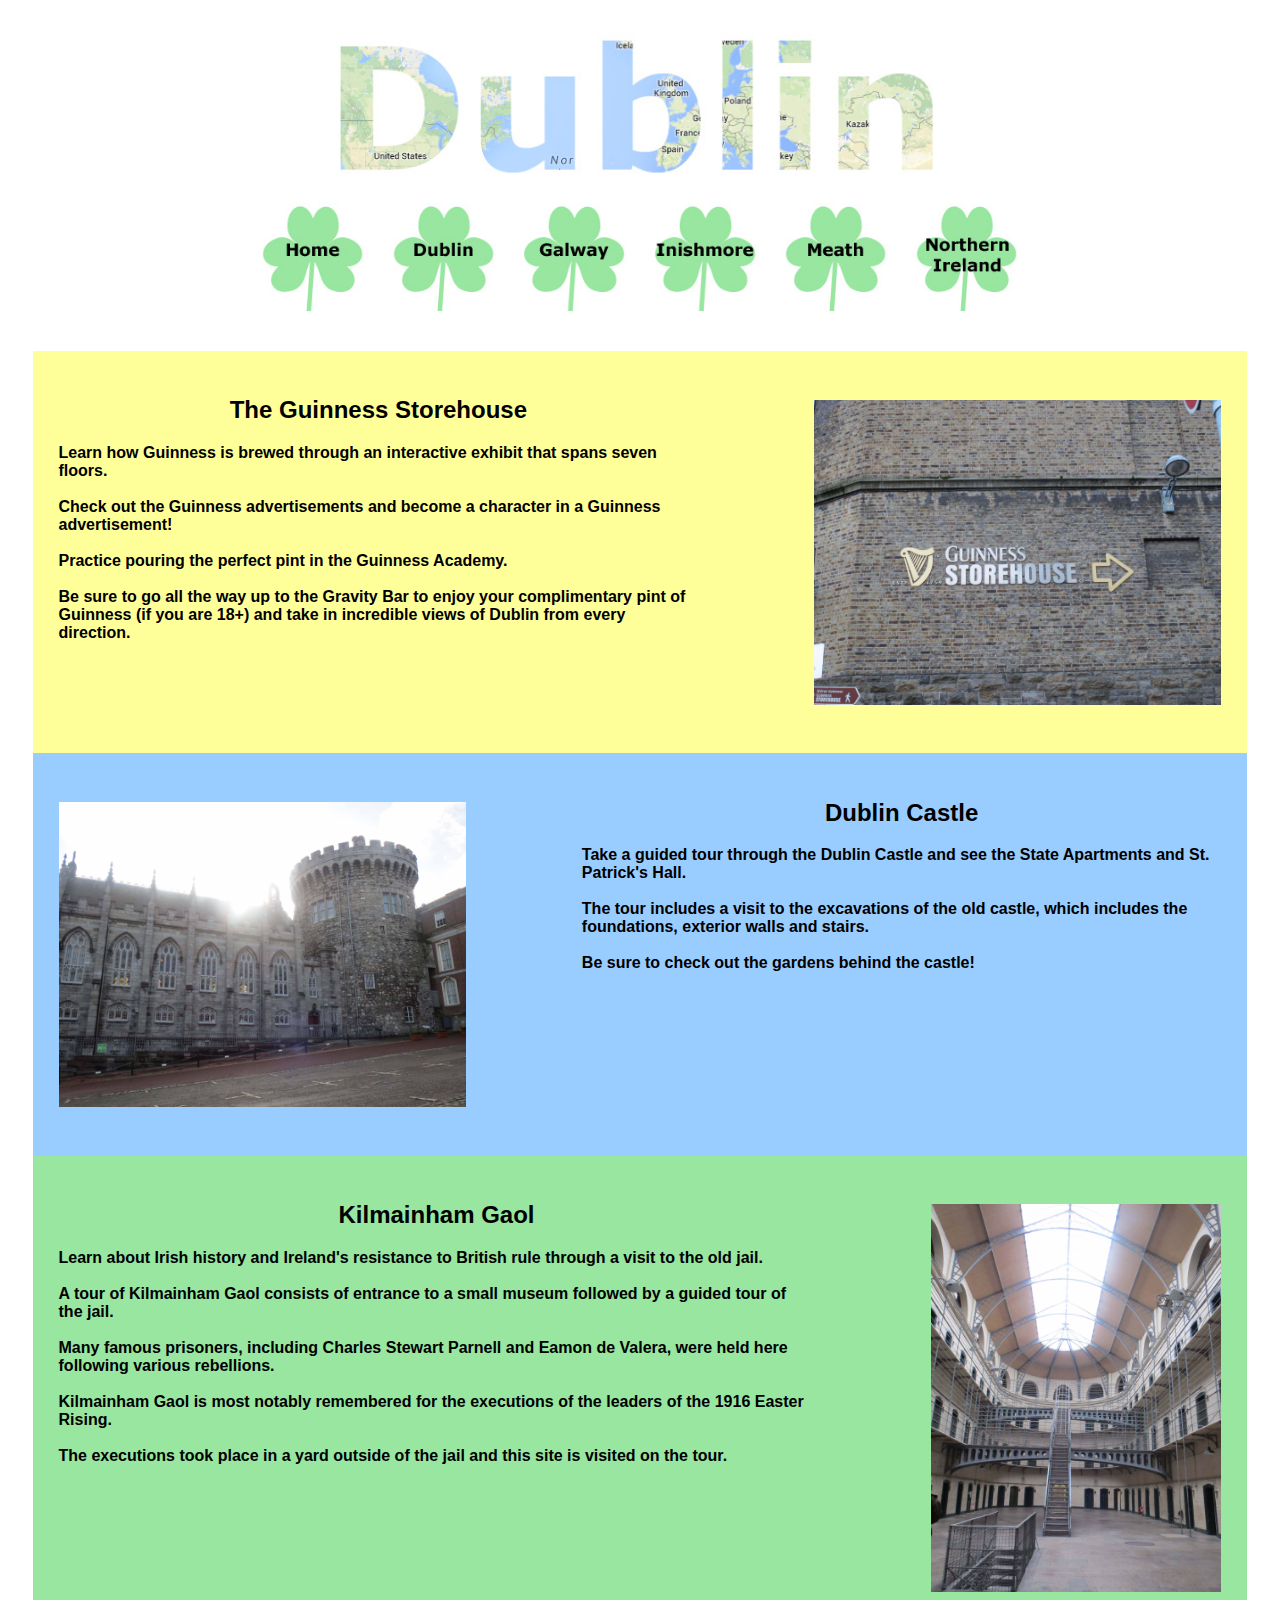
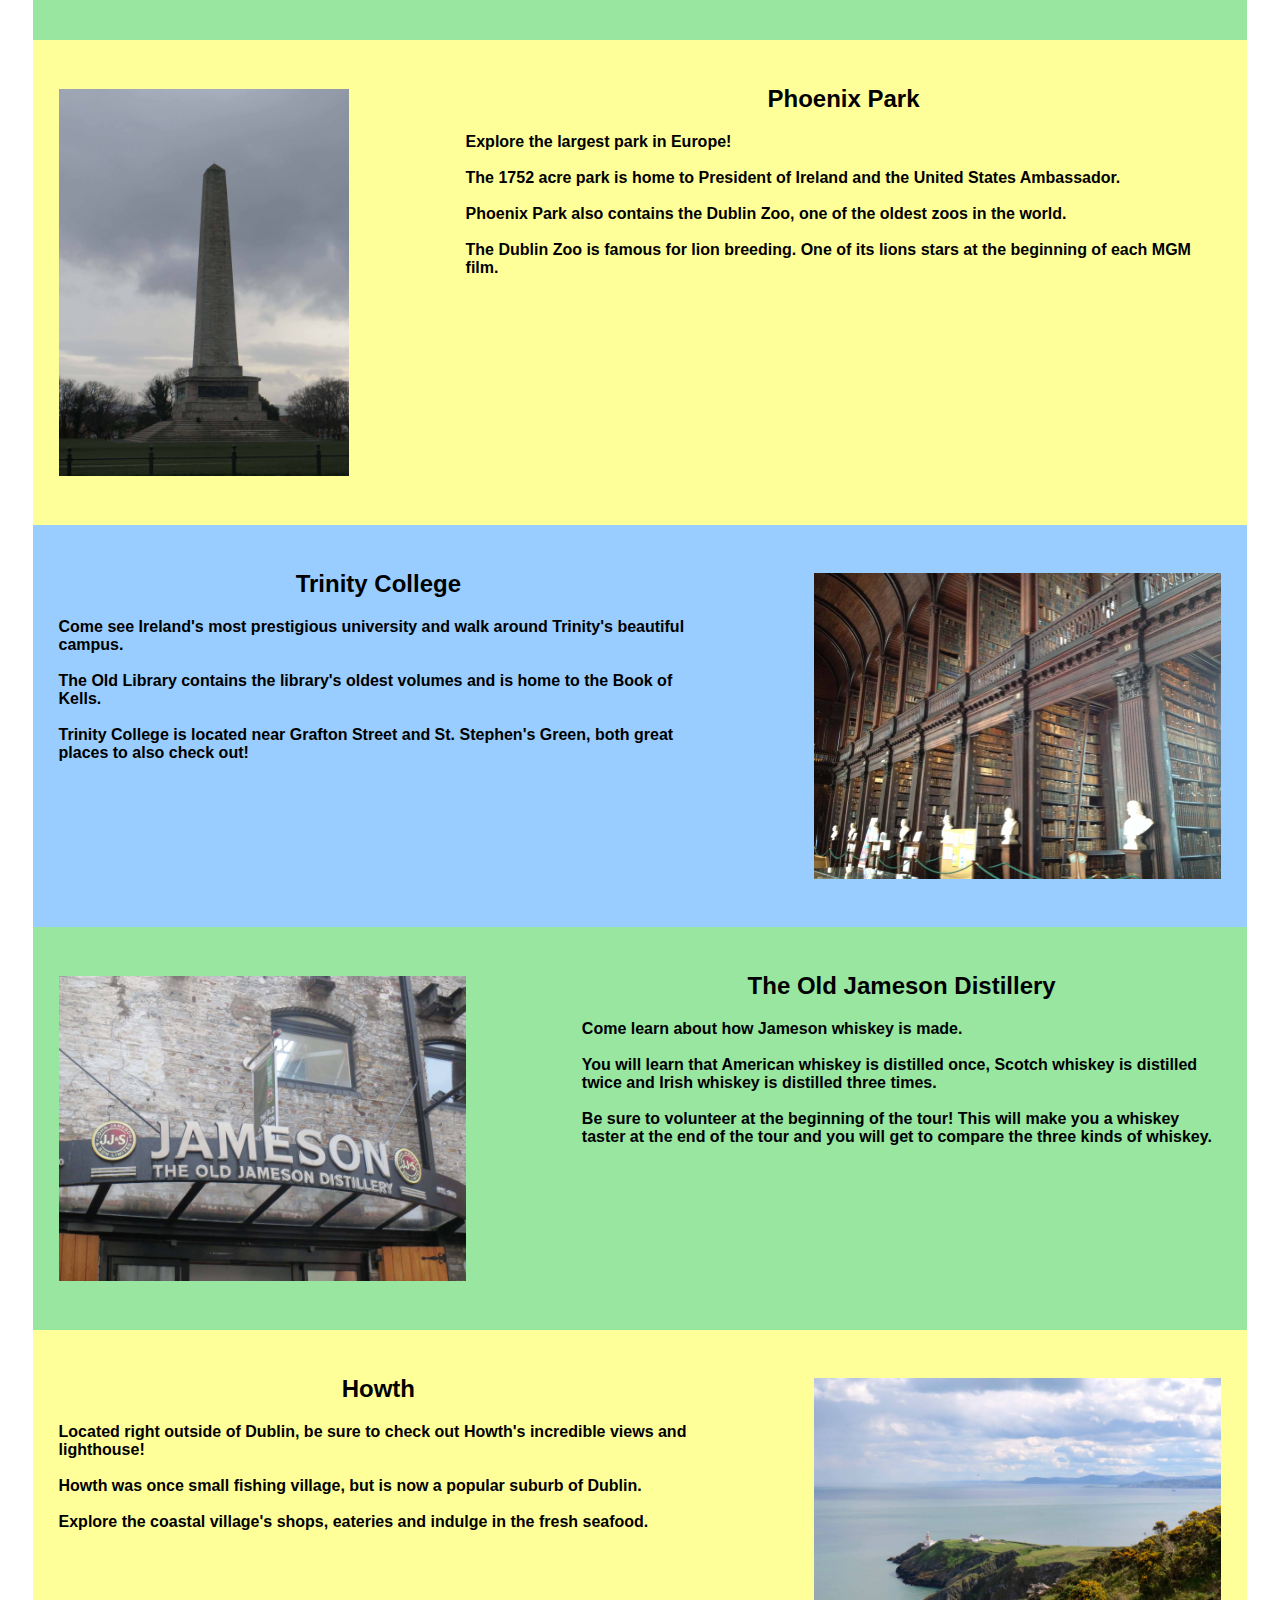
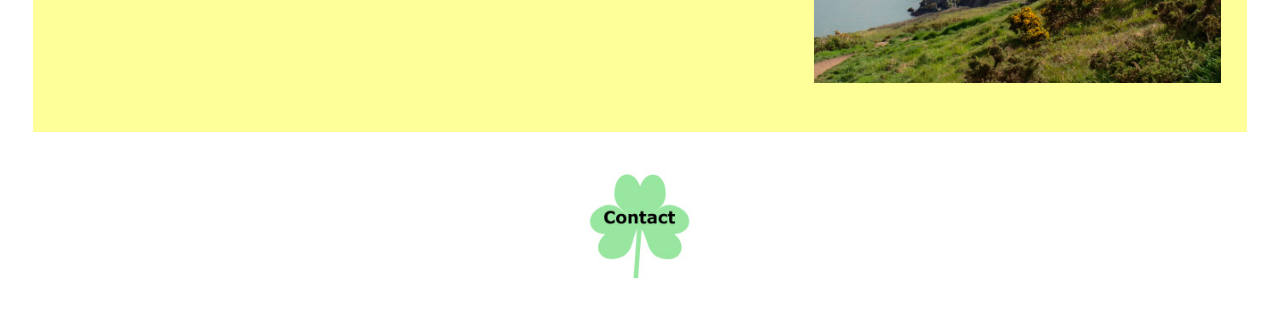
==== commit 3f8b0b46: "update classesagain" ====
--- a/ireland/dublin.html
+++ b/ireland/dublin.html
@@ -10,15 +10,15 @@
         <img src="images/dublin.jpg" alt="Dublin"/>
     </header>
     <nav>
-        <a href="ireland.html"><img src="images/home shamrock.jpg" onMouseOver="MouseRollover(this,'images/black home shamrock.jpg')" onMouseOut="MouseRollover(this,'images/home shamrock.jpg')" alt="Home" id="test"/></a>
-        <a href="dublin.html"><img src="images/dublin shamrock.jpg" onMouseOver="MouseRollover(this,'images/black dublin shamrock.jpg')" onMouseOut="MouseRollover(this,'images/dublin shamrock.jpg')" alt="Dublin" id="test"/></a>
-        <a href="galway.html"><img src="images/galway shamrock.jpg" onMouseOver="MouseRollover(this,'images/black galway shamrock.jpg')" onMouseOut="MouseRollover(this,'images/galway shamrock.jpg')" alt="Galway" id="test"/></a>
-        <a href="inishmore.html"><img src="images/inishmore shamrock.jpg" onMouseOver="MouseRollover(this,'images/black inishmore shamrock.jpg')" onMouseOut="MouseRollover(this,'images/inishmore shamrock.jpg')" alt="Inishmore" id="test"/></a>
-        <a href="meath.html"><img src="images/meath shamrock.jpg" onMouseOver="MouseRollover(this,'images/black meath shamrock.jpg')" onMouseOut="MouseRollover(this,'images/meath shamrock.jpg')" alt="Meath" id="test"/></a>
-        <a href="northernireland.html"><img src="images/northern ireland shamrock.jpg" onMouseOver="MouseRollover(this,'images/black northern ireland shamrock.jpg')" onMouseOut="MouseRollover(this,'images/northern ireland shamrock.jpg')" alt="Northern Ireland" id="test"/></a>
+        <a href="home"><img src="images/home shamrock.jpg" onMouseOver="MouseRollover(this,'images/black home shamrock.jpg')" onMouseOut="MouseRollover(this,'images/home shamrock.jpg')" alt="Home"/></a>
+        <a href="dublin"><img src="images/dublin shamrock.jpg" onMouseOver="MouseRollover(this,'images/black dublin shamrock.jpg')" onMouseOut="MouseRollover(this,'images/dublin shamrock.jpg')" alt="Dublin"/></a>
+        <a href="galway"><img src="images/galway shamrock.jpg" onMouseOver="MouseRollover(this,'images/black galway shamrock.jpg')" onMouseOut="MouseRollover(this,'images/galway shamrock.jpg')" alt="Galway"/></a>
+        <a href="inishmore"><img src="images/inishmore shamrock.jpg" onMouseOver="MouseRollover(this,'images/black inishmore shamrock.jpg')" onMouseOut="MouseRollover(this,'images/inishmore shamrock.jpg')" alt="Inishmore"/></a>
+        <a href="meath"><img src="images/meath shamrock.jpg" onMouseOver="MouseRollover(this,'images/black meath shamrock.jpg')" onMouseOut="MouseRollover(this,'images/meath shamrock.jpg')" alt="Meath"/></a>
+        <a href="northernireland"><img src="images/northern ireland shamrock.jpg" onMouseOver="MouseRollover(this,'images/black northern ireland shamrock.jpg')" onMouseOut="MouseRollover(this,'images/northern ireland shamrock.jpg')" alt="Northern Ireland"/></a>
     </nav>
-    <div class="yellow right">
-        <img src="images/guinness.JPG" id="horiz" alt="Guinness Storehouse"/>
+    <div>
+        <img src="images/guinness.JPG" class="horiz" alt="Guinness Storehouse"/>
         <h2>The Guinness Storehouse</h2>
         <p>
             Learn how Guinness is brewed through an interactive exhibit that spans seven floors.
@@ -30,8 +30,8 @@
             Be sure to go all the way up to the Gravity Bar to enjoy your complimentary pint of Guinness (if you are 18+) and take in incredible views of Dublin from every direction.
         </p>
     </div>
-    <div class="blue left">
-        <img src="images/dublincastle.JPG" id="horiz" alt="Dublin Castle"/>
+    <div>
+        <img src="images/dublincastle.JPG" class="horiz" alt="Dublin Castle"/>
         <h2>Dublin Castle</h2>
         <p>
             Take a guided tour through the Dublin Castle and see the State Apartments and St. Patrick's Hall.
@@ -42,8 +42,8 @@
         </p>
     </div>
 
-    <div class="green right">
-        <img src="images/kilmainham.jpg" id="vert" alt="Kilmainham Gaol"/>
+    <div>
+        <img src="images/kilmainham.jpg" class="vert" alt="Kilmainham Gaol"/>
         <h2>Kilmainham Gaol</h2>
         <p>
             Learn about Irish history and Ireland's resistance to British rule through a visit to the old jail.
@@ -57,8 +57,8 @@
             The executions took place in a yard outside of the jail and this site is visited on the tour.
         </p>
     </div>
-    <div class="yellow left">
-        <img src="images/phoenixpark.jpg" id="vert" alt="Phoenix Park"/>
+    <div>
+        <img src="images/phoenixpark.jpg" class="vert" alt="Phoenix Park"/>
         <h2>Phoenix Park</h2>
         <p>
             Explore the largest park in Europe!
@@ -70,8 +70,8 @@
             The Dublin Zoo is famous for lion breeding. One of its lions stars at the beginning of each MGM film.
         </p>
     </div>
-    <div class="blue right">
-        <img src="images/trinity.JPG" id="horiz" alt="Trinity College Library"/>
+    <div>
+        <img src="images/trinity.JPG" class="horiz" alt="Trinity College Library"/>
         <h2>Trinity College</h2>
         <p>
             Come see Ireland's most prestigious university and walk around Trinity's beautiful campus.
@@ -81,8 +81,8 @@
             Trinity College is located near Grafton Street and St. Stephen's Green, both great places to also check out!
         </p>
     </div>
-    <div class="green left">
-        <img src="images/jameson.JPG" id="horiz" alt="Jameson Distillery"/>
+    <div>
+        <img src="images/jameson.JPG" class="horiz" alt="Jameson Distillery"/>
         <h2>The Old Jameson Distillery</h2>
         <p>
             Come learn about how Jameson whiskey is made.
@@ -92,8 +92,8 @@
             Be sure to volunteer at the beginning of the tour! This will make you a whiskey taster at the end of the tour and you will get to compare the three kinds of whiskey.
         </p>
     </div>
-    <div class="yellow right">
-        <img src="images/howth.jpg" id="horiz" alt="Howth"/>
+    <div>
+        <img src="images/howth.jpg" class="horiz" alt="Howth"/>
         <h2>Howth</h2>
         <p>
             Located right outside of Dublin, be sure to check out Howth's incredible views and lighthouse!
--- a/ireland/ireland.css
+++ b/ireland/ireland.css
@@ -1,6 +1,6 @@
 @charset "UTF-8";
 
-body {
+body { /* universal */
 	color:#000;
 	font-size:16px;
 	font-weight:bold;
@@ -10,20 +10,20 @@
 }
 
 header img {
-	display:block;
+	display:block; /* centers the image within the header on the page, also scales if you resize the window */
 	width:50%;
 	margin-left:auto;
 	margin-right:auto;
 }
 
 nav {
-	text-align:center;
+	text-align:center; /* centers the nav that contains each shamrock */
 	margin-bottom:2%;
 }
 
 nav img {
-	display:inline-block;
-	width:10%;
+	display:inline-block; /* makes shamrocks appear next to each other */
+	width:10%; /* adjusts width of each shamrock, also scales if you resize the window */
 }
 
 table {
@@ -32,70 +32,65 @@
 }
 
 table img {
-	width:100%;
+	width:100%; /* makes each image in the table full width */
 }
 
-.yellow {
+div:nth-child(3n), .yellow {
 	background-color:#FFFF99;
 }
 
-.blue {
+div:nth-child(3n+1), .blue {
 	background-color:#99CCFF;
 }
 
-.green {
+div:nth-child(3n+2), .green {
 	background-color:#98e6a0;
 }
 
-.yellow, .blue, .green {
-	padding:2%;
-	overflow:auto;
-}
-
-td.yellow, td.blue, td.green, h2 {
+td, h2 { /* yellow, blue, and green td elements and h2 */
 	text-align:center;
 }
 
-.right img {
+div:nth-child(odd) img {
 	float:right;
 	padding-left:10%;
 }
 
-.left img {
+div:nth-child(even) img {
 	float:left;
 	padding-right:10%;
 }
 
-.right img, .left img {
+div img {
 	padding-top:2%;
 	padding-bottom:2%;
 }
 
-.right, .left {
+div {
 	padding-left:10%;
 	padding-right:10%;
 	margin-left:2%;
 	margin-right:2%;
+	padding: 2%;
+	overflow: auto;
 }
 
-#horiz {
+.horiz {
 	width:35%;
 	display:inline-block;
 }
 
-#vert {
+.vert {
 	width:25%;
 	display:inline-block;
 }
 
 footer {
-	text-align:center;
+	text-align:center; /* centers the footer that contains the contact us shamrock */
 }
 
 footer img {
-	display:inline-block;
-	width:10%;
-	margin-left:auto;
-	margin-right:auto;
+	display:inline-block; /* allows shamrock to be centered, did not use display:block because then whole width gets wrapped in the link; */
+	width:10%; /* adjusts width of shamrock, also scales if you resize the window */
 	margin-top:2%;
 }